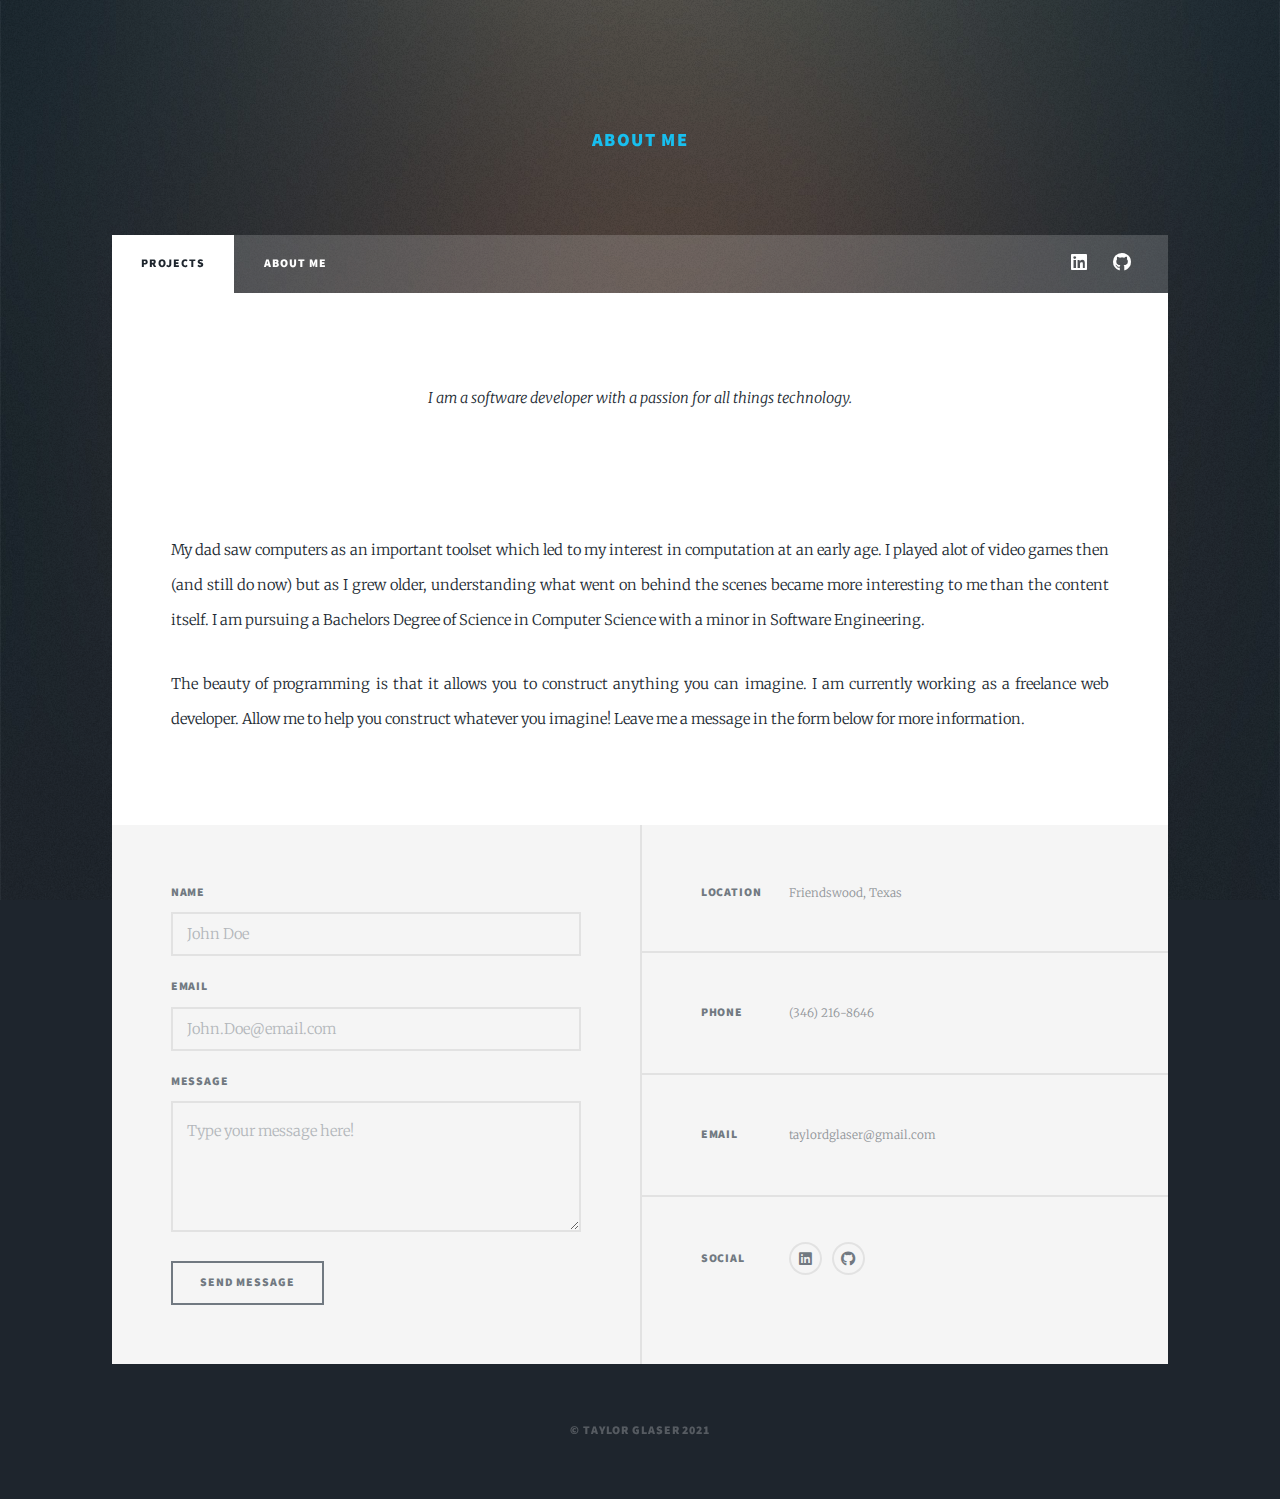
==== aboutMe.html @ 62f2813b "Add files via upload" ====
<!DOCTYPE HTML>
<html>
	<head>
		<title>Taylor Glaser: About Me</title>
		<meta charset="utf-8" />
		<meta name="viewport" content="width=device-width, initial-scale=1, user-scalable=no" />
		<link rel="stylesheet" href="assets/css/main.css" />
		<noscript><link rel="stylesheet" href="assets/css/noscript.css" /></noscript>
	</head>
	<body class="is-preload">

		<!-- Wrapper -->
			<div id="wrapper" class="fade-in">

				<!-- Header -->
					<header id="header">
						<h3 class="static-logo">About Me</h3>
					</header>

				<!-- Nav -->
					<nav id="nav">
						<ul class="links">
							<li class="active"><a href="index.html">Projects</a></li>
							<li><a href="aboutMe.html">About Me</a></li>
						</ul>
						<ul class="icons">
							<li><a href="https://www.linkedin.com/in/taylorglasertx/" class="icon brands fa-linkedin"><span class="label">LinkedIn</span></a></li>
							<li><a href="https://github.com/Taylordglaser" class="icon brands fa-github"><span class="label">GitHub</span></a></li>
						</ul>
					</nav>

				<!-- Main -->
                <div id="main">

                    <!-- Post -->
                        <section class="post">
                            <header class="major">
                                <!--<h1>About Me</h1>-->
                                <p>I am a software developer with a passion for all things technology.</p>
                            </header>
                            <div class="image main"><img src="images/ProgrammerPhoto.jpg" alt="" /></div>
                            <p>
                                My dad saw computers as an important toolset which led to my interest in computation at an early age. 
                                I played alot of video games then (and still do now) but as I grew older, understanding what went on 
                                behind the scenes became more interesting to me than the content itself. I am pursuing a Bachelors 
                                Degree of Science in Computer Science with a minor in Software Engineering.
                            </p>
                            <p>
                                The beauty of programming is that it allows you to construct anything you can imagine.
                                I am currently working as a freelance web developer.
                                Allow me to help you construct whatever you imagine!
                                Leave me a message in the form below for more information.
                            </p>
                        </section>

                </div>

				<!-- Footer -->
					<footer id="footer">
						<section>
							<form action="https://formsubmit.co/taylordglaser@gmail.com" method="post">
								<input type="hidden" name="_subject" value="New Email originating from taylordglaser.com">
								<div class="fields">
									<div class="field">
										<label for="name">Name</label>
										<input type="text" name="name" id="name" placeholder="John Doe" required/>
									</div>
									<div class="field">
										<label for="email">Email</label>
										<input type="email" name="email" id="email" placeholder="John.Doe@email.com" required/>
									</div>
									<div class="field">
										<label for="message">Message</label>
										<textarea name="message" id="message" rows="3" placeholder="Type your message here!"></textarea>
									</div>
								</div>
								<ul class="actions">
									<li><button type="submit"/>Send Message</li>
									<input type="hidden" name="_next" value="https://www.taylordglaser.com/MessageReceived">
								</ul>
							</form>
						</section>
						<section class="split contact">
							<section class="alt">
								<h3>Location</h3>
								<p>Friendswood, Texas</p>
							</section>
							<section>
								<h3>Phone</h3>
								<p>(346) 216-8646</p>
							</section>
							<section>
								<h3>Email</h3>
								<p>taylordglaser@gmail.com</p>
							</section>
							<section>
								<h3>Social</h3>
								<ul class="icons alt">
									<li><a href="https://www.linkedin.com/in/taylorglasertx/" class="icon brands alt fa-linkedin"><span class="label">LinkedIn</span></a></li>
									<li><a href="https://github.com/Taylordglaser" class="icon brands alt fa-github"><span class="label">GitHub</span></a></li>
								</ul>
							</section>
						</section>
					</footer>

				<!-- Copyright -->
					<div id="copyright">
						<ul><li>&copy; Taylor Glaser 2021</li></ul>
					</div>

			</div>

		<!-- Scripts -->
			<script src="assets/js/jquery.min.js"></script>
			<script src="assets/js/jquery.scrollex.min.js"></script>
			<script src="assets/js/jquery.scrolly.min.js"></script>
			<script src="assets/js/browser.min.js"></script>
			<script src="assets/js/breakpoints.min.js"></script>
			<script src="assets/js/util.js"></script>
			<script src="assets/js/main.js"></script>

	</body>
</html>
---- assets/css/main.css ----
@import url(fontawesome-all.min.css);
@import url("https://fonts.googleapis.com/css?family=Merriweather:300,700,300italic,700italic|Source+Sans+Pro:900");

html, body, div, span, applet, object,
iframe, h1, h2, h3, h4, h5, h6, p, blockquote,
pre, a, abbr, acronym, address, big, cite,
code, del, dfn, em, img, ins, kbd, q, s, samp,
small, strike, strong, sub, sup, tt, var, b,
u, i, center, dl, dt, dd, ol, ul, li, fieldset,
form, label, legend, table, caption, tbody,
tfoot, thead, tr, th, td, article, aside,
canvas, details, embed, figure, figcaption,
footer, header, hgroup, menu, nav, output, ruby,
section, summary, time, mark, audio, video {
	margin: 0;
	padding: 0;
	border: 0;
	font-size: 100%;
	font: inherit;
	vertical-align: baseline;}

article, aside, details, figcaption, figure,
footer, header, hgroup, menu, nav, section {
	display: block;}

.static-logo {
	border-color: #18bfef !important;
	color: #18bfef !important;
}

body {
	line-height: 1;
}

ol, ul {
	list-style: none;
}

blockquote, q {
	quotes: none;
}

	blockquote:before, blockquote:after, q:before, q:after {
		content: '';
		content: none;
	}

table {
	border-collapse: collapse;
	border-spacing: 0;
}

body {
	-webkit-text-size-adjust: none;
}

mark {
	background-color: transparent;
	color: inherit;
}

input::-moz-focus-inner {
	border: 0;
	padding: 0;
}

input, select, textarea {
	-moz-appearance: none;
	-webkit-appearance: none;
	-ms-appearance: none;
	appearance: none;
}

/* Basic */

	@-ms-viewport {
		width: device-width;
	}

	body {
		-ms-overflow-style: scrollbar;
	}

	@media screen and (max-width: 480px) {

		html, body {
			min-width: 320px;
		}

	}

	html {
		box-sizing: border-box;
	}

	*, *:before, *:after {
		box-sizing: inherit;
	}

	body {
		background-color: #1e252d;
	}

		body.is-preload *, body.is-preload *:before, body.is-preload *:after {
			-moz-animation: none !important;
			-webkit-animation: none !important;
			-ms-animation: none !important;
			animation: none !important;
			-moz-transition: none !important;
			-webkit-transition: none !important;
			-ms-transition: none !important;
			transition: none !important;
		}

/* Type */

	html {
		font-size: 16pt;
	}

		@media screen and (max-width: 1680px) {

			html {
				font-size: 12pt;
			}

		}

		@media screen and (max-width: 1280px) {

			html {
				font-size: 11pt;
			}

		}

		@media screen and (max-width: 360px) {

			html {
				font-size: 10pt;
			}

		}

	body {
		color: #212931;
	}

	body, input, select, textarea {
		font-family: "Merriweather", Georgia, serif;
		font-weight: 300;
		font-size: 1rem;
		line-height: 2.375;
	}

	a {
		-moz-transition: color 0.2s ease-in-out, background-color 0.2s ease-in-out, border-color 0.2s ease-in-out, box-shadow 0.2s ease-in-out;
		-webkit-transition: color 0.2s ease-in-out, background-color 0.2s ease-in-out, border-color 0.2s ease-in-out, box-shadow 0.2s ease-in-out;
		-ms-transition: color 0.2s ease-in-out, background-color 0.2s ease-in-out, border-color 0.2s ease-in-out, box-shadow 0.2s ease-in-out;
		transition: color 0.2s ease-in-out, background-color 0.2s ease-in-out, border-color 0.2s ease-in-out, box-shadow 0.2s ease-in-out;
		border-bottom: dotted 1px;
		text-decoration: none;
	}

		a:hover {
			border-bottom-color: transparent;
		}

	strong, b {
		font-weight: 600;
	}

	em, i {
		font-style: italic;
	}

	p {
		text-align: justify;
		margin: 0 0 2rem 0;
	}

	h1, h2, h3, h4, h5, h6 {
		font-family: "Source Sans Pro", Helvetica, sans-serif;
		font-weight: 900;
		line-height: 1.5;
		letter-spacing: 0.075em;
		text-transform: uppercase;
		margin: 0 0 1rem 0;
	}

		h1 a, h2 a, h3 a, h4 a, h5 a, h6 a {
			border-bottom: 0;
			color: inherit;
			text-decoration: none;
		}

	h1 {
		font-size: 4rem;
		line-height: 1.1;
		margin: 0 0 2rem 0;
	}

	h2 {
		font-size: 1.75rem;
		line-height: 1.3;
		margin: 0 0 1.5rem 0;
	}

	h3 {
		font-size: 1.25rem;
		margin: 0 0 1.5rem 0;
	}

	h4 {
		font-size: 1rem;
	}

	h5 {
		font-size: 0.9rem;
	}

	h6 {
		font-size: 0.8rem;
	}

	sub {
		font-size: 0.8rem;
		position: relative;
		top: 0.5rem;
	}

	sup {
		font-size: 0.8rem;
		position: relative;
		top: -0.5rem;
	}

	blockquote {
		border-left: solid 4px;
		font-style: italic;
		margin: 0 0 2rem 0;
		padding: 0.5rem 0 0.5rem 2rem;
	}

	code {
		border: solid 2px;
		font-family: "Courier New", monospace;
		font-size: 0.9rem;
		margin: 0 0.25rem;
		padding: 0.25rem 0.65rem;
	}

	pre {
		-webkit-overflow-scrolling: touch;
		font-family: "Courier New", monospace;
		font-size: 0.9rem;
		margin: 0 0 2rem 0;
	}

		pre code {
			display: block;
			line-height: 1.75;
			padding: 1rem 1.5rem;
			overflow-x: auto;
		}

	hr {
		border: 0;
		border-bottom: solid 2px;
		margin: 3rem 0;
	}

		hr.major {
			margin: 5rem 0;
		}

	.align-left {
		text-align: left;
	}

	.align-center {
		text-align: center;
	}

	.align-right {
		text-align: right;
	}

	input, select, textarea {
		color: #212931;
	}

	a {
		color: #212931;
		border-bottom-color: rgba(33, 41, 49, 0.5);
	}

		a:hover {
			border-bottom-color: transparent;
			color: #18bfef !important;
		}

	strong, b {
		color: #212931;
	}

	h1, h2, h3, h4, h5, h6 {
		color: #212931;
	}

	blockquote {
		border-left-color: #eeeeee;
	}

	code {
		background: rgba(220, 220, 220, 0.25);
		border-color: #eeeeee;
	}

	hr {
		border-bottom-color: #eeeeee;
	}

/* Row */

	.row {
		display: flex;
		flex-wrap: wrap;
		box-sizing: border-box;
		align-items: stretch;
	}

		.row > * {
			box-sizing: border-box;
		}

		.row.gtr-uniform > * > :last-child {
			margin-bottom: 0;
		}

		.row.aln-left {
			justify-content: flex-start;
		}

		.row.aln-center {
			justify-content: center;
		}

		.row.aln-right {
			justify-content: flex-end;
		}

		.row.aln-top {
			align-items: flex-start;
		}

		.row.aln-middle {
			align-items: center;
		}

		.row.aln-bottom {
			align-items: flex-end;
		}

		.row > .imp {
			order: -1;
		}

		.row > .col-1 {
			width: 8.33333%;
		}

		.row > .off-1 {
			margin-left: 8.33333%;
		}

		.row > .col-2 {
			width: 16.66667%;
		}

		.row > .off-2 {
			margin-left: 16.66667%;
		}

		.row > .col-3 {
			width: 25%;
		}

		.row > .off-3 {
			margin-left: 25%;
		}

		.row > .col-4 {
			width: 33.33333%;
		}

		.row > .off-4 {
			margin-left: 33.33333%;
		}

		.row > .col-5 {
			width: 41.66667%;
		}

		.row > .off-5 {
			margin-left: 41.66667%;
		}

		.row > .col-6 {
			width: 50%;
		}

		.row > .off-6 {
			margin-left: 50%;
		}

		.row > .col-7 {
			width: 58.33333%;
		}

		.row > .off-7 {
			margin-left: 58.33333%;
		}

		.row > .col-8 {
			width: 66.66667%;
		}

		.row > .off-8 {
			margin-left: 66.66667%;
		}

		.row > .col-9 {
			width: 75%;
		}

		.row > .off-9 {
			margin-left: 75%;
		}

		.row > .col-10 {
			width: 83.33333%;
		}

		.row > .off-10 {
			margin-left: 83.33333%;
		}

		.row > .col-11 {
			width: 91.66667%;
		}

		.row > .off-11 {
			margin-left: 91.66667%;
		}

		.row > .col-12 {
			width: 100%;
		}

		.row > .off-12 {
			margin-left: 100%;
		}

		.row.gtr-0 {
			margin-top: 0;
			margin-left: 0rem;
		}

			.row.gtr-0 > * {
				padding: 0 0 0 0rem;
			}

			.row.gtr-0.gtr-uniform {
				margin-top: 0rem;
			}

				.row.gtr-0.gtr-uniform > * {
					padding-top: 0rem;
				}

		.row.gtr-25 {
			margin-top: 0;
			margin-left: -0.375rem;
		}

			.row.gtr-25 > * {
				padding: 0 0 0 0.375rem;
			}

			.row.gtr-25.gtr-uniform {
				margin-top: -0.375rem;
			}

				.row.gtr-25.gtr-uniform > * {
					padding-top: 0.375rem;
				}

		.row.gtr-50 {
			margin-top: 0;
			margin-left: -0.75rem;
		}

			.row.gtr-50 > * {
				padding: 0 0 0 0.75rem;
			}

			.row.gtr-50.gtr-uniform {
				margin-top: -0.75rem;
			}

				.row.gtr-50.gtr-uniform > * {
					padding-top: 0.75rem;
				}

		.row {
			margin-top: 0;
			margin-left: -1.5rem;
		}

			.row > * {
				padding: 0 0 0 1.5rem;
			}

			.row.gtr-uniform {
				margin-top: -1.5rem;
			}

				.row.gtr-uniform > * {
					padding-top: 1.5rem;
				}

		.row.gtr-150 {
			margin-top: 0;
			margin-left: -2.25rem;
		}

			.row.gtr-150 > * {
				padding: 0 0 0 2.25rem;
			}

			.row.gtr-150.gtr-uniform {
				margin-top: -2.25rem;
			}

				.row.gtr-150.gtr-uniform > * {
					padding-top: 2.25rem;
				}

		.row.gtr-200 {
			margin-top: 0;
			margin-left: -3rem;
		}

			.row.gtr-200 > * {
				padding: 0 0 0 3rem;
			}

			.row.gtr-200.gtr-uniform {
				margin-top: -3rem;
			}

				.row.gtr-200.gtr-uniform > * {
					padding-top: 3rem;
				}

		@media screen and (max-width: 1680px) {

			.row {
				display: flex;
				flex-wrap: wrap;
				box-sizing: border-box;
				align-items: stretch;
			}

				.row > * {
					box-sizing: border-box;
				}

				.row.gtr-uniform > * > :last-child {
					margin-bottom: 0;
				}

				.row.aln-left {
					justify-content: flex-start;
				}

				.row.aln-center {
					justify-content: center;
				}

				.row.aln-right {
					justify-content: flex-end;
				}

				.row.aln-top {
					align-items: flex-start;
				}

				.row.aln-middle {
					align-items: center;
				}

				.row.aln-bottom {
					align-items: flex-end;
				}

				.row > .imp-xlarge {
					order: -1;
				}

				.row > .col-1-xlarge {
					width: 8.33333%;
				}

				.row > .off-1-xlarge {
					margin-left: 8.33333%;
				}

				.row > .col-2-xlarge {
					width: 16.66667%;
				}

				.row > .off-2-xlarge {
					margin-left: 16.66667%;
				}

				.row > .col-3-xlarge {
					width: 25%;
				}

				.row > .off-3-xlarge {
					margin-left: 25%;
				}

				.row > .col-4-xlarge {
					width: 33.33333%;
				}

				.row > .off-4-xlarge {
					margin-left: 33.33333%;
				}

				.row > .col-5-xlarge {
					width: 41.66667%;
				}

				.row > .off-5-xlarge {
					margin-left: 41.66667%;
				}

				.row > .col-6-xlarge {
					width: 50%;
				}

				.row > .off-6-xlarge {
					margin-left: 50%;
				}

				.row > .col-7-xlarge {
					width: 58.33333%;
				}

				.row > .off-7-xlarge {
					margin-left: 58.33333%;
				}

				.row > .col-8-xlarge {
					width: 66.66667%;
				}

				.row > .off-8-xlarge {
					margin-left: 66.66667%;
				}

				.row > .col-9-xlarge {
					width: 75%;
				}

				.row > .off-9-xlarge {
					margin-left: 75%;
				}

				.row > .col-10-xlarge {
					width: 83.33333%;
				}

				.row > .off-10-xlarge {
					margin-left: 83.33333%;
				}

				.row > .col-11-xlarge {
					width: 91.66667%;
				}

				.row > .off-11-xlarge {
					margin-left: 91.66667%;
				}

				.row > .col-12-xlarge {
					width: 100%;
				}

				.row > .off-12-xlarge {
					margin-left: 100%;
				}

				.row.gtr-0 {
					margin-top: 0;
					margin-left: 0rem;
				}

					.row.gtr-0 > * {
						padding: 0 0 0 0rem;
					}

					.row.gtr-0.gtr-uniform {
						margin-top: 0rem;
					}

						.row.gtr-0.gtr-uniform > * {
							padding-top: 0rem;
						}

				.row.gtr-25 {
					margin-top: 0;
					margin-left: -0.375rem;
				}

					.row.gtr-25 > * {
						padding: 0 0 0 0.375rem;
					}

					.row.gtr-25.gtr-uniform {
						margin-top: -0.375rem;
					}

						.row.gtr-25.gtr-uniform > * {
							padding-top: 0.375rem;
						}

				.row.gtr-50 {
					margin-top: 0;
					margin-left: -0.75rem;
				}

					.row.gtr-50 > * {
						padding: 0 0 0 0.75rem;
					}

					.row.gtr-50.gtr-uniform {
						margin-top: -0.75rem;
					}

						.row.gtr-50.gtr-uniform > * {
							padding-top: 0.75rem;
						}

				.row {
					margin-top: 0;
					margin-left: -1.5rem;
				}

					.row > * {
						padding: 0 0 0 1.5rem;
					}

					.row.gtr-uniform {
						margin-top: -1.5rem;
					}

						.row.gtr-uniform > * {
							padding-top: 1.5rem;
						}

				.row.gtr-150 {
					margin-top: 0;
					margin-left: -2.25rem;
				}

					.row.gtr-150 > * {
						padding: 0 0 0 2.25rem;
					}

					.row.gtr-150.gtr-uniform {
						margin-top: -2.25rem;
					}

						.row.gtr-150.gtr-uniform > * {
							padding-top: 2.25rem;
						}

				.row.gtr-200 {
					margin-top: 0;
					margin-left: -3rem;
				}

					.row.gtr-200 > * {
						padding: 0 0 0 3rem;
					}

					.row.gtr-200.gtr-uniform {
						margin-top: -3rem;
					}

						.row.gtr-200.gtr-uniform > * {
							padding-top: 3rem;
						}

		}

		@media screen and (max-width: 1280px) {

			.row {
				display: flex;
				flex-wrap: wrap;
				box-sizing: border-box;
				align-items: stretch;
			}

				.row > * {
					box-sizing: border-box;
				}

				.row.gtr-uniform > * > :last-child {
					margin-bottom: 0;
				}

				.row.aln-left {
					justify-content: flex-start;
				}

				.row.aln-center {
					justify-content: center;
				}

				.row.aln-right {
					justify-content: flex-end;
				}

				.row.aln-top {
					align-items: flex-start;
				}

				.row.aln-middle {
					align-items: center;
				}

				.row.aln-bottom {
					align-items: flex-end;
				}

				.row > .imp-large {
					order: -1;
				}

				.row > .col-1-large {
					width: 8.33333%;
				}

				.row > .off-1-large {
					margin-left: 8.33333%;
				}

				.row > .col-2-large {
					width: 16.66667%;
				}

				.row > .off-2-large {
					margin-left: 16.66667%;
				}

				.row > .col-3-large {
					width: 25%;
				}

				.row > .off-3-large {
					margin-left: 25%;
				}

				.row > .col-4-large {
					width: 33.33333%;
				}

				.row > .off-4-large {
					margin-left: 33.33333%;
				}

				.row > .col-5-large {
					width: 41.66667%;
				}

				.row > .off-5-large {
					margin-left: 41.66667%;
				}

				.row > .col-6-large {
					width: 50%;
				}

				.row > .off-6-large {
					margin-left: 50%;
				}

				.row > .col-7-large {
					width: 58.33333%;
				}

				.row > .off-7-large {
					margin-left: 58.33333%;
				}

				.row > .col-8-large {
					width: 66.66667%;
				}

				.row > .off-8-large {
					margin-left: 66.66667%;
				}

				.row > .col-9-large {
					width: 75%;
				}

				.row > .off-9-large {
					margin-left: 75%;
				}

				.row > .col-10-large {
					width: 83.33333%;
				}

				.row > .off-10-large {
					margin-left: 83.33333%;
				}

				.row > .col-11-large {
					width: 91.66667%;
				}

				.row > .off-11-large {
					margin-left: 91.66667%;
				}

				.row > .col-12-large {
					width: 100%;
				}

				.row > .off-12-large {
					margin-left: 100%;
				}

				.row.gtr-0 {
					margin-top: 0;
					margin-left: 0rem;
				}

					.row.gtr-0 > * {
						padding: 0 0 0 0rem;
					}

					.row.gtr-0.gtr-uniform {
						margin-top: 0rem;
					}

						.row.gtr-0.gtr-uniform > * {
							padding-top: 0rem;
						}

				.row.gtr-25 {
					margin-top: 0;
					margin-left: -0.375rem;
				}

					.row.gtr-25 > * {
						padding: 0 0 0 0.375rem;
					}

					.row.gtr-25.gtr-uniform {
						margin-top: -0.375rem;
					}

						.row.gtr-25.gtr-uniform > * {
							padding-top: 0.375rem;
						}

				.row.gtr-50 {
					margin-top: 0;
					margin-left: -0.75rem;
				}

					.row.gtr-50 > * {
						padding: 0 0 0 0.75rem;
					}

					.row.gtr-50.gtr-uniform {
						margin-top: -0.75rem;
					}

						.row.gtr-50.gtr-uniform > * {
							padding-top: 0.75rem;
						}

				.row {
					margin-top: 0;
					margin-left: -1.5rem;
				}

					.row > * {
						padding: 0 0 0 1.5rem;
					}

					.row.gtr-uniform {
						margin-top: -1.5rem;
					}

						.row.gtr-uniform > * {
							padding-top: 1.5rem;
						}

				.row.gtr-150 {
					margin-top: 0;
					margin-left: -2.25rem;
				}

					.row.gtr-150 > * {
						padding: 0 0 0 2.25rem;
					}

					.row.gtr-150.gtr-uniform {
						margin-top: -2.25rem;
					}

						.row.gtr-150.gtr-uniform > * {
							padding-top: 2.25rem;
						}

				.row.gtr-200 {
					margin-top: 0;
					margin-left: -3rem;
				}

					.row.gtr-200 > * {
						padding: 0 0 0 3rem;
					}

					.row.gtr-200.gtr-uniform {
						margin-top: -3rem;
					}

						.row.gtr-200.gtr-uniform > * {
							padding-top: 3rem;
						}

		}

		@media screen and (max-width: 980px) {

			.row {
				display: flex;
				flex-wrap: wrap;
				box-sizing: border-box;
				align-items: stretch;
			}

				.row > * {
					box-sizing: border-box;
				}

				.row.gtr-uniform > * > :last-child {
					margin-bottom: 0;
				}

				.row.aln-left {
					justify-content: flex-start;
				}

				.row.aln-center {
					justify-content: center;
				}

				.row.aln-right {
					justify-content: flex-end;
				}

				.row.aln-top {
					align-items: flex-start;
				}

				.row.aln-middle {
					align-items: center;
				}

				.row.aln-bottom {
					align-items: flex-end;
				}

				.row > .imp-medium {
					order: -1;
				}

				.row > .col-1-medium {
					width: 8.33333%;
				}

				.row > .off-1-medium {
					margin-left: 8.33333%;
				}

				.row > .col-2-medium {
					width: 16.66667%;
				}

				.row > .off-2-medium {
					margin-left: 16.66667%;
				}

				.row > .col-3-medium {
					width: 25%;
				}

				.row > .off-3-medium {
					margin-left: 25%;
				}

				.row > .col-4-medium {
					width: 33.33333%;
				}

				.row > .off-4-medium {
					margin-left: 33.33333%;
				}

				.row > .col-5-medium {
					width: 41.66667%;
				}

				.row > .off-5-medium {
					margin-left: 41.66667%;
				}

				.row > .col-6-medium {
					width: 50%;
				}

				.row > .off-6-medium {
					margin-left: 50%;
				}

				.row > .col-7-medium {
					width: 58.33333%;
				}

				.row > .off-7-medium {
					margin-left: 58.33333%;
				}

				.row > .col-8-medium {
					width: 66.66667%;
				}

				.row > .off-8-medium {
					margin-left: 66.66667%;
				}

				.row > .col-9-medium {
					width: 75%;
				}

				.row > .off-9-medium {
					margin-left: 75%;
				}

				.row > .col-10-medium {
					width: 83.33333%;
				}

				.row > .off-10-medium {
					margin-left: 83.33333%;
				}

				.row > .col-11-medium {
					width: 91.66667%;
				}

				.row > .off-11-medium {
					margin-left: 91.66667%;
				}

				.row > .col-12-medium {
					width: 100%;
				}

				.row > .off-12-medium {
					margin-left: 100%;
				}

				.row.gtr-0 {
					margin-top: 0;
					margin-left: 0rem;
				}

					.row.gtr-0 > * {
						padding: 0 0 0 0rem;
					}

					.row.gtr-0.gtr-uniform {
						margin-top: 0rem;
					}

						.row.gtr-0.gtr-uniform > * {
							padding-top: 0rem;
						}

				.row.gtr-25 {
					margin-top: 0;
					margin-left: -0.375rem;
				}

					.row.gtr-25 > * {
						padding: 0 0 0 0.375rem;
					}

					.row.gtr-25.gtr-uniform {
						margin-top: -0.375rem;
					}

						.row.gtr-25.gtr-uniform > * {
							padding-top: 0.375rem;
						}

				.row.gtr-50 {
					margin-top: 0;
					margin-left: -0.75rem;
				}

					.row.gtr-50 > * {
						padding: 0 0 0 0.75rem;
					}

					.row.gtr-50.gtr-uniform {
						margin-top: -0.75rem;
					}

						.row.gtr-50.gtr-uniform > * {
							padding-top: 0.75rem;
						}

				.row {
					margin-top: 0;
					margin-left: -1.5rem;
				}

					.row > * {
						padding: 0 0 0 1.5rem;
					}

					.row.gtr-uniform {
						margin-top: -1.5rem;
					}

						.row.gtr-uniform > * {
							padding-top: 1.5rem;
						}

				.row.gtr-150 {
					margin-top: 0;
					margin-left: -2.25rem;
				}

					.row.gtr-150 > * {
						padding: 0 0 0 2.25rem;
					}

					.row.gtr-150.gtr-uniform {
						margin-top: -2.25rem;
					}

						.row.gtr-150.gtr-uniform > * {
							padding-top: 2.25rem;
						}

				.row.gtr-200 {
					margin-top: 0;
					margin-left: -3rem;
				}

					.row.gtr-200 > * {
						padding: 0 0 0 3rem;
					}

					.row.gtr-200.gtr-uniform {
						margin-top: -3rem;
					}

						.row.gtr-200.gtr-uniform > * {
							padding-top: 3rem;
						}

		}

		@media screen and (max-width: 736px) {

			.row {
				display: flex;
				flex-wrap: wrap;
				box-sizing: border-box;
				align-items: stretch;
			}

				.row > * {
					box-sizing: border-box;
				}

				.row.gtr-uniform > * > :last-child {
					margin-bottom: 0;
				}

				.row.aln-left {
					justify-content: flex-start;
				}

				.row.aln-center {
					justify-content: center;
				}

				.row.aln-right {
					justify-content: flex-end;
				}

				.row.aln-top {
					align-items: flex-start;
				}

				.row.aln-middle {
					align-items: center;
				}

				.row.aln-bottom {
					align-items: flex-end;
				}

				.row > .imp-small {
					order: -1;
				}

				.row > .col-1-small {
					width: 8.33333%;
				}

				.row > .off-1-small {
					margin-left: 8.33333%;
				}

				.row > .col-2-small {
					width: 16.66667%;
				}

				.row > .off-2-small {
					margin-left: 16.66667%;
				}

				.row > .col-3-small {
					width: 25%;
				}

				.row > .off-3-small {
					margin-left: 25%;
				}

				.row > .col-4-small {
					width: 33.33333%;
				}

				.row > .off-4-small {
					margin-left: 33.33333%;
				}

				.row > .col-5-small {
					width: 41.66667%;
				}

				.row > .off-5-small {
					margin-left: 41.66667%;
				}

				.row > .col-6-small {
					width: 50%;
				}

				.row > .off-6-small {
					margin-left: 50%;
				}

				.row > .col-7-small {
					width: 58.33333%;
				}

				.row > .off-7-small {
					margin-left: 58.33333%;
				}

				.row > .col-8-small {
					width: 66.66667%;
				}

				.row > .off-8-small {
					margin-left: 66.66667%;
				}

				.row > .col-9-small {
					width: 75%;
				}

				.row > .off-9-small {
					margin-left: 75%;
				}

				.row > .col-10-small {
					width: 83.33333%;
				}

				.row > .off-10-small {
					margin-left: 83.33333%;
				}

				.row > .col-11-small {
					width: 91.66667%;
				}

				.row > .off-11-small {
					margin-left: 91.66667%;
				}

				.row > .col-12-small {
					width: 100%;
				}

				.row > .off-12-small {
					margin-left: 100%;
				}

				.row.gtr-0 {
					margin-top: 0;
					margin-left: 0rem;
				}

					.row.gtr-0 > * {
						padding: 0 0 0 0rem;
					}

					.row.gtr-0.gtr-uniform {
						margin-top: 0rem;
					}

						.row.gtr-0.gtr-uniform > * {
							padding-top: 0rem;
						}

				.row.gtr-25 {
					margin-top: 0;
					margin-left: -0.375rem;
				}

					.row.gtr-25 > * {
						padding: 0 0 0 0.375rem;
					}

					.row.gtr-25.gtr-uniform {
						margin-top: -0.375rem;
					}

						.row.gtr-25.gtr-uniform > * {
							padding-top: 0.375rem;
						}

				.row.gtr-50 {
					margin-top: 0;
					margin-left: -0.75rem;
				}

					.row.gtr-50 > * {
						padding: 0 0 0 0.75rem;
					}

					.row.gtr-50.gtr-uniform {
						margin-top: -0.75rem;
					}

						.row.gtr-50.gtr-uniform > * {
							padding-top: 0.75rem;
						}

				.row {
					margin-top: 0;
					margin-left: -1.5rem;
				}

					.row > * {
						padding: 0 0 0 1.5rem;
					}

					.row.gtr-uniform {
						margin-top: -1.5rem;
					}

						.row.gtr-uniform > * {
							padding-top: 1.5rem;
						}

				.row.gtr-150 {
					margin-top: 0;
					margin-left: -2.25rem;
				}

					.row.gtr-150 > * {
						padding: 0 0 0 2.25rem;
					}

					.row.gtr-150.gtr-uniform {
						margin-top: -2.25rem;
					}

						.row.gtr-150.gtr-uniform > * {
							padding-top: 2.25rem;
						}

				.row.gtr-200 {
					margin-top: 0;
					margin-left: -3rem;
				}

					.row.gtr-200 > * {
						padding: 0 0 0 3rem;
					}

					.row.gtr-200.gtr-uniform {
						margin-top: -3rem;
					}

						.row.gtr-200.gtr-uniform > * {
							padding-top: 3rem;
						}

		}

		@media screen and (max-width: 480px) {

			.row {
				display: flex;
				flex-wrap: wrap;
				box-sizing: border-box;
				align-items: stretch;
			}

				.row > * {
					box-sizing: border-box;
				}

				.row.gtr-uniform > * > :last-child {
					margin-bottom: 0;
				}

				.row.aln-left {
					justify-content: flex-start;
				}

				.row.aln-center {
					justify-content: center;
				}

				.row.aln-right {
					justify-content: flex-end;
				}

				.row.aln-top {
					align-items: flex-start;
				}

				.row.aln-middle {
					align-items: center;
				}

				.row.aln-bottom {
					align-items: flex-end;
				}

				.row > .imp-xsmall {
					order: -1;
				}

				.row > .col-1-xsmall {
					width: 8.33333%;
				}

				.row > .off-1-xsmall {
					margin-left: 8.33333%;
				}

				.row > .col-2-xsmall {
					width: 16.66667%;
				}

				.row > .off-2-xsmall {
					margin-left: 16.66667%;
				}

				.row > .col-3-xsmall {
					width: 25%;
				}

				.row > .off-3-xsmall {
					margin-left: 25%;
				}

				.row > .col-4-xsmall {
					width: 33.33333%;
				}

				.row > .off-4-xsmall {
					margin-left: 33.33333%;
				}

				.row > .col-5-xsmall {
					width: 41.66667%;
				}

				.row > .off-5-xsmall {
					margin-left: 41.66667%;
				}

				.row > .col-6-xsmall {
					width: 50%;
				}

				.row > .off-6-xsmall {
					margin-left: 50%;
				}

				.row > .col-7-xsmall {
					width: 58.33333%;
				}

				.row > .off-7-xsmall {
					margin-left: 58.33333%;
				}

				.row > .col-8-xsmall {
					width: 66.66667%;
				}

				.row > .off-8-xsmall {
					margin-left: 66.66667%;
				}

				.row > .col-9-xsmall {
					width: 75%;
				}

				.row > .off-9-xsmall {
					margin-left: 75%;
				}

				.row > .col-10-xsmall {
					width: 83.33333%;
				}

				.row > .off-10-xsmall {
					margin-left: 83.33333%;
				}

				.row > .col-11-xsmall {
					width: 91.66667%;
				}

				.row > .off-11-xsmall {
					margin-left: 91.66667%;
				}

				.row > .col-12-xsmall {
					width: 100%;
				}

				.row > .off-12-xsmall {
					margin-left: 100%;
				}

				.row.gtr-0 {
					margin-top: 0;
					margin-left: 0rem;
				}

					.row.gtr-0 > * {
						padding: 0 0 0 0rem;
					}

					.row.gtr-0.gtr-uniform {
						margin-top: 0rem;
					}

						.row.gtr-0.gtr-uniform > * {
							padding-top: 0rem;
						}

				.row.gtr-25 {
					margin-top: 0;
					margin-left: -0.375rem;
				}

					.row.gtr-25 > * {
						padding: 0 0 0 0.375rem;
					}

					.row.gtr-25.gtr-uniform {
						margin-top: -0.375rem;
					}

						.row.gtr-25.gtr-uniform > * {
							padding-top: 0.375rem;
						}

				.row.gtr-50 {
					margin-top: 0;
					margin-left: -0.75rem;
				}

					.row.gtr-50 > * {
						padding: 0 0 0 0.75rem;
					}

					.row.gtr-50.gtr-uniform {
						margin-top: -0.75rem;
					}

						.row.gtr-50.gtr-uniform > * {
							padding-top: 0.75rem;
						}

				.row {
					margin-top: 0;
					margin-left: -1.5rem;
				}

					.row > * {
						padding: 0 0 0 1.5rem;
					}

					.row.gtr-uniform {
						margin-top: -1.5rem;
					}

						.row.gtr-uniform > * {
							padding-top: 1.5rem;
						}

				.row.gtr-150 {
					margin-top: 0;
					margin-left: -2.25rem;
				}

					.row.gtr-150 > * {
						padding: 0 0 0 2.25rem;
					}

					.row.gtr-150.gtr-uniform {
						margin-top: -2.25rem;
					}

						.row.gtr-150.gtr-uniform > * {
							padding-top: 2.25rem;
						}

				.row.gtr-200 {
					margin-top: 0;
					margin-left: -3rem;
				}

					.row.gtr-200 > * {
						padding: 0 0 0 3rem;
					}

					.row.gtr-200.gtr-uniform {
						margin-top: -3rem;
					}

						.row.gtr-200.gtr-uniform > * {
							padding-top: 3rem;
						}

		}

		@media screen and (max-width: 360px) {

			.row {
				display: flex;
				flex-wrap: wrap;
				box-sizing: border-box;
				align-items: stretch;
			}

				.row > * {
					box-sizing: border-box;
				}

				.row.gtr-uniform > * > :last-child {
					margin-bottom: 0;
				}

				.row.aln-left {
					justify-content: flex-start;
				}

				.row.aln-center {
					justify-content: center;
				}

				.row.aln-right {
					justify-content: flex-end;
				}

				.row.aln-top {
					align-items: flex-start;
				}

				.row.aln-middle {
					align-items: center;
				}

				.row.aln-bottom {
					align-items: flex-end;
				}

				.row > .imp-xxsmall {
					order: -1;
				}

				.row > .col-1-xxsmall {
					width: 8.33333%;
				}

				.row > .off-1-xxsmall {
					margin-left: 8.33333%;
				}

				.row > .col-2-xxsmall {
					width: 16.66667%;
				}

				.row > .off-2-xxsmall {
					margin-left: 16.66667%;
				}

				.row > .col-3-xxsmall {
					width: 25%;
				}

				.row > .off-3-xxsmall {
					margin-left: 25%;
				}

				.row > .col-4-xxsmall {
					width: 33.33333%;
				}

				.row > .off-4-xxsmall {
					margin-left: 33.33333%;
				}

				.row > .col-5-xxsmall {
					width: 41.66667%;
				}

				.row > .off-5-xxsmall {
					margin-left: 41.66667%;
				}

				.row > .col-6-xxsmall {
					width: 50%;
				}

				.row > .off-6-xxsmall {
					margin-left: 50%;
				}

				.row > .col-7-xxsmall {
					width: 58.33333%;
				}

				.row > .off-7-xxsmall {
					margin-left: 58.33333%;
				}

				.row > .col-8-xxsmall {
					width: 66.66667%;
				}

				.row > .off-8-xxsmall {
					margin-left: 66.66667%;
				}

				.row > .col-9-xxsmall {
					width: 75%;
				}

				.row > .off-9-xxsmall {
					margin-left: 75%;
				}

				.row > .col-10-xxsmall {
					width: 83.33333%;
				}

				.row > .off-10-xxsmall {
					margin-left: 83.33333%;
				}

				.row > .col-11-xxsmall {
					width: 91.66667%;
				}

				.row > .off-11-xxsmall {
					margin-left: 91.66667%;
				}

				.row > .col-12-xxsmall {
					width: 100%;
				}

				.row > .off-12-xxsmall {
					margin-left: 100%;
				}

				.row.gtr-0 {
					margin-top: 0;
					margin-left: 0rem;
				}

					.row.gtr-0 > * {
						padding: 0 0 0 0rem;
					}

					.row.gtr-0.gtr-uniform {
						margin-top: 0rem;
					}

						.row.gtr-0.gtr-uniform > * {
							padding-top: 0rem;
						}

				.row.gtr-25 {
					margin-top: 0;
					margin-left: -0.375rem;
				}

					.row.gtr-25 > * {
						padding: 0 0 0 0.375rem;
					}

					.row.gtr-25.gtr-uniform {
						margin-top: -0.375rem;
					}

						.row.gtr-25.gtr-uniform > * {
							padding-top: 0.375rem;
						}

				.row.gtr-50 {
					margin-top: 0;
					margin-left: -0.75rem;
				}

					.row.gtr-50 > * {
						padding: 0 0 0 0.75rem;
					}

					.row.gtr-50.gtr-uniform {
						margin-top: -0.75rem;
					}

						.row.gtr-50.gtr-uniform > * {
							padding-top: 0.75rem;
						}

				.row {
					margin-top: 0;
					margin-left: -1.5rem;
				}

					.row > * {
						padding: 0 0 0 1.5rem;
					}

					.row.gtr-uniform {
						margin-top: -1.5rem;
					}

						.row.gtr-uniform > * {
							padding-top: 1.5rem;
						}

				.row.gtr-150 {
					margin-top: 0;
					margin-left: -2.25rem;
				}

					.row.gtr-150 > * {
						padding: 0 0 0 2.25rem;
					}

					.row.gtr-150.gtr-uniform {
						margin-top: -2.25rem;
					}

						.row.gtr-150.gtr-uniform > * {
							padding-top: 2.25rem;
						}

				.row.gtr-200 {
					margin-top: 0;
					margin-left: -3rem;
				}

					.row.gtr-200 > * {
						padding: 0 0 0 3rem;
					}

					.row.gtr-200.gtr-uniform {
						margin-top: -3rem;
					}

						.row.gtr-200.gtr-uniform > * {
							padding-top: 3rem;
						}

		}

/* Box */

	.box {
		border: solid 2px;
		margin-bottom: 2rem;
		padding: 1.5rem;
	}

		.box > :last-child,
		.box > :last-child > :last-child,
		.box > :last-child > :last-child > :last-child {
			margin-bottom: 0;
		}

		.box.alt {
			border: 0;
			border-radius: 0;
			padding: 0;
		}

	.box {
		border-color: #eeeeee;
	}

/* Button */

	input[type="submit"],
	input[type="reset"],
	input[type="button"],
	button,
	.button {
		-moz-appearance: none;
		-webkit-appearance: none;
		-ms-appearance: none;
		appearance: none;
		-moz-transition: background-color 0.2s ease-in-out, box-shadow 0.2s ease-in-out, color 0.2s ease-in-out;
		-webkit-transition: background-color 0.2s ease-in-out, box-shadow 0.2s ease-in-out, color 0.2s ease-in-out;
		-ms-transition: background-color 0.2s ease-in-out, box-shadow 0.2s ease-in-out, color 0.2s ease-in-out;
		transition: background-color 0.2s ease-in-out, box-shadow 0.2s ease-in-out, color 0.2s ease-in-out;
		border: 0;
		border-radius: 0;
		cursor: pointer;
		display: inline-block;
		font-family: "Source Sans Pro", Helvetica, sans-serif;
		font-size: 0.8rem;
		font-weight: 900;
		letter-spacing: 0.075em;
		height: 3rem;
		line-height: 3rem;
		padding: 0 2rem;
		text-align: center;
		text-decoration: none;
		text-transform: uppercase;
		white-space: nowrap;
	}

		input[type="submit"].icon:before,
		input[type="reset"].icon:before,
		input[type="button"].icon:before,
		button.icon:before,
		.button.icon:before {
			margin-right: 0.5rem;
		}

		input[type="submit"].icon.solo,
		input[type="reset"].icon.solo,
		input[type="button"].icon.solo,
		button.icon.solo,
		.button.icon.solo {
			position: relative;
			width: 4rem;
			height: 4rem;
			line-height: 4rem;
			border-radius: 4rem;
			text-indent: 4rem;
			overflow: hidden;
			padding: 0;
			white-space: nowrap;
		}

			input[type="submit"].icon.solo:before,
			input[type="reset"].icon.solo:before,
			input[type="button"].icon.solo:before,
			button.icon.solo:before,
			.button.icon.solo:before {
				position: absolute;
				display: block;
				top: 0;
				left: 0;
				width: inherit;
				height: inherit;
				line-height: inherit;
				font-size: 1.25rem;
				margin-right: 0;
				text-align: center;
				text-indent: 0;
			}

		input[type="submit"].fit,
		input[type="reset"].fit,
		input[type="button"].fit,
		button.fit,
		.button.fit {
			width: 100%;
		}

		input[type="submit"].small,
		input[type="reset"].small,
		input[type="button"].small,
		button.small,
		.button.small {
			font-size: 0.7rem;
			height: 2.5rem;
			line-height: 2.5rem;
			padding: 0 1.5rem;
		}

		input[type="submit"].large,
		input[type="reset"].large,
		input[type="button"].large,
		button.large,
		.button.large {
			font-size: 0.9rem;
			height: 3.5rem;
			line-height: 3.5rem;
			padding: 0 2.75rem;
		}

		@media screen and (max-width: 980px) {

			input[type="submit"],
			input[type="reset"],
			input[type="button"],
			button,
			.button {
				font-size: 0.9rem;
				height: 3.25rem;
				line-height: 3.25rem;
			}

				input[type="submit"].large,
				input[type="reset"].large,
				input[type="button"].large,
				button.large,
				.button.large {
					font-size: 1rem;
					height: 3.75rem;
					line-height: 3.75rem;
				}

		}

		input[type="submit"].disabled, input[type="submit"]:disabled,
		input[type="reset"].disabled,
		input[type="reset"]:disabled,
		input[type="button"].disabled,
		input[type="button"]:disabled,
		button.disabled,
		button:disabled,
		.button.disabled,
		.button:disabled {
			pointer-events: none;
			opacity: 0.25;
		}

	input[type="submit"],
	input[type="reset"],
	input[type="button"],
	button,
	.button {
		background-color: transparent;
		box-shadow: inset 0 0 0 2px #212931;
		color: #212931 !important;
	}

		input[type="submit"]:hover,
		input[type="reset"]:hover,
		input[type="button"]:hover,
		button:hover,
		.button:hover {
			box-shadow: inset 0 0 0 2px #18bfef;
			color: #18bfef !important;
		}

		input[type="submit"].primary,
		input[type="reset"].primary,
		input[type="button"].primary,
		button.primary,
		.button.primary {
			background-color: #212931;
			box-shadow: none;
			color: #ffffff !important;
		}

			input[type="submit"].primary:hover,
			input[type="reset"].primary:hover,
			input[type="button"].primary:hover,
			button.primary:hover,
			.button.primary:hover {
				background-color: #18bfef;
			}

/* Form */

	form {
		margin: 0 0 2rem 0;
	}

		form > :last-child {
			margin-bottom: 0;
		}

		form > .fields {
			display: -moz-flex;
			display: -webkit-flex;
			display: -ms-flex;
			display: flex;
			-moz-flex-wrap: wrap;
			-webkit-flex-wrap: wrap;
			-ms-flex-wrap: wrap;
			flex-wrap: wrap;
			width: calc(100% + 3rem);
			margin: -1.5rem 0 2rem -1.5rem;
		}

			form > .fields > .field {
				-moz-flex-grow: 0;
				-webkit-flex-grow: 0;
				-ms-flex-grow: 0;
				flex-grow: 0;
				-moz-flex-shrink: 0;
				-webkit-flex-shrink: 0;
				-ms-flex-shrink: 0;
				flex-shrink: 0;
				padding: 1.5rem 0 0 1.5rem;
				width: calc(100% - 1.5rem);
			}

				form > .fields > .field.half {
					width: calc(50% - 0.75rem);
				}

				form > .fields > .field.third {
					width: calc(100%/3 - 0.5rem);
				}

				form > .fields > .field.quarter {
					width: calc(25% - 0.375rem);
				}

		@media screen and (max-width: 480px) {

			form > .fields {
				width: calc(100% + 3rem);
				margin: -1.5rem 0 2rem -1.5rem;
			}

				form > .fields > .field {
					padding: 1.5rem 0 0 1.5rem;
					width: calc(100% - 1.5rem);
				}

					form > .fields > .field.half {
						width: calc(100% - 1.5rem);
					}

					form > .fields > .field.third {
						width: calc(100% - 1.5rem);
					}

					form > .fields > .field.quarter {
						width: calc(100% - 1.5rem);
					}

		}

	label {
		display: block;
		font-family: "Source Sans Pro", Helvetica, sans-serif;
		font-weight: 900;
		line-height: 1.5;
		letter-spacing: 0.075em;
		font-size: 0.8rem;
		text-transform: uppercase;
		margin: 0 0 0.75rem 0;
	}

		@media screen and (max-width: 980px) {

			label {
				font-size: 0.9rem;
			}

		}

	input[type="text"],
	input[type="password"],
	input[type="email"],
	select,
	textarea {
		-moz-appearance: none;
		-webkit-appearance: none;
		-ms-appearance: none;
		appearance: none;
		background: transparent;
		border-radius: 0;
		border: solid 2px;
		color: inherit;
		display: block;
		outline: 0;
		padding: 0 1rem;
		text-decoration: none;
		width: 100%;
	}

		input[type="text"]:invalid,
		input[type="password"]:invalid,
		input[type="email"]:invalid,
		select:invalid,
		textarea:invalid {
			box-shadow: none;
		}

	select {
		background-size: 1.25rem;
		background-repeat: no-repeat;
		background-position: calc(100% - 1rem) center;
		height: 3rem;
		padding-right: 3rem;
		text-overflow: ellipsis;
	}

		select:focus::-ms-value {
			background-color: transparent;
		}

		select::-ms-expand {
			display: none;
		}

	input[type="text"],
	input[type="password"],
	input[type="email"],
	select {
		height: 3rem;
	}

	textarea {
		padding: 0.75rem 1rem;
	}

	input[type="checkbox"],
	input[type="radio"] {
		-moz-appearance: none;
		-webkit-appearance: none;
		-ms-appearance: none;
		appearance: none;
		display: block;
		float: left;
		margin-right: -2rem;
		opacity: 0;
		width: 1rem;
		z-index: -1;
	}

		input[type="checkbox"] + label,
		input[type="radio"] + label {
			text-decoration: none;
			cursor: pointer;
			display: inline-block;
			font-size: 1rem;
			letter-spacing: 0;
			font-family: "Merriweather", Georgia, serif;
			text-transform: none;
			font-weight: 300;
			padding-left: 2.8rem;
			padding-right: 1rem;
			position: relative;
		}

			input[type="checkbox"] + label:before,
			input[type="radio"] + label:before {
				-moz-osx-font-smoothing: grayscale;
				-webkit-font-smoothing: antialiased;
				display: inline-block;
				font-style: normal;
				font-variant: normal;
				text-rendering: auto;
				line-height: 1;
				text-transform: none !important;
				font-family: 'Font Awesome 5 Free';
				font-weight: 900;
			}

			input[type="checkbox"] + label:before,
			input[type="radio"] + label:before {
				border-radius: 0;
				border: solid 2px;
				content: '';
				display: inline-block;
				font-size: 0.8rem;
				height: 1.8rem;
				left: 0;
				line-height: 1.65rem;
				position: absolute;
				text-align: center;
				top: -0.125rem;
				width: 1.8rem;
			}

		input[type="checkbox"]:checked + label:before,
		input[type="radio"]:checked + label:before {
			content: '\f00c';
		}

	input[type="checkbox"] + label:before {
		border-radius: 0;
	}

	input[type="radio"] + label:before {
		border-radius: 100%;
	}

	::-webkit-input-placeholder {
		opacity: 1.0;
	}

	:-moz-placeholder {
		opacity: 1.0;
	}

	::-moz-placeholder {
		opacity: 1.0;
	}

	:-ms-input-placeholder {
		opacity: 1.0;
	}

	label {
		color: #212931;
	}

	input[type="text"],
	input[type="password"],
	input[type="email"],
	select,
	textarea {
		border-color: #eeeeee;
	}

		input[type="text"]:focus,
		input[type="password"]:focus,
		input[type="email"]:focus,
		select:focus,
		textarea:focus {
			border-color: #18bfef;
		}

	select {
		background-image: url("data:image/svg+xml;charset=utf8,%3Csvg xmlns='http://www.w3.org/2000/svg' width='40' height='40' preserveAspectRatio='none' viewBox='0 0 40 40'%3E%3Cpath d='M9.4,12.3l10.4,10.4l10.4-10.4c0.2-0.2,0.5-0.4,0.9-0.4c0.3,0,0.6,0.1,0.9,0.4l3.3,3.3c0.2,0.2,0.4,0.5,0.4,0.9 c0,0.4-0.1,0.6-0.4,0.9L20.7,31.9c-0.2,0.2-0.5,0.4-0.9,0.4c-0.3,0-0.6-0.1-0.9-0.4L4.3,17.3c-0.2-0.2-0.4-0.5-0.4-0.9 c0-0.4,0.1-0.6,0.4-0.9l3.3-3.3c0.2-0.2,0.5-0.4,0.9-0.4S9.1,12.1,9.4,12.3z' fill='%23eeeeee' /%3E%3C/svg%3E");
	}

		select option {
			background-color: #ffffff;
			color: #212931;
		}

	.select-wrapper:before {
		color: #eeeeee;
	}

	input[type="checkbox"] + label,
	input[type="radio"] + label {
		color: #212931;
	}

		input[type="checkbox"] + label:before,
		input[type="radio"] + label:before {
			border-color: #eeeeee;
		}

	input[type="checkbox"]:checked + label:before,
	input[type="radio"]:checked + label:before {
		background-color: #212931;
		border-color: #212931;
		color: #ffffff;
	}

	input[type="checkbox"]:focus + label:before,
	input[type="radio"]:focus + label:before {
		border-color: #18bfef;
	}

	::-webkit-input-placeholder {
		color: #909498 !important;
	}

	:-moz-placeholder {
		color: #909498 !important;
	}

	::-moz-placeholder {
		color: #909498 !important;
	}

	:-ms-input-placeholder {
		color: #909498 !important;
	}

	.formerize-placeholder {
		color: #909498 !important;
	}

/* Icon */

	.icon {
		text-decoration: none;
		border-bottom: none;
		position: relative;
	}

		.icon:before {
			-moz-osx-font-smoothing: grayscale;
			-webkit-font-smoothing: antialiased;
			display: inline-block;
			font-style: normal;
			font-variant: normal;
			text-rendering: auto;
			line-height: 1;
			text-transform: none !important;
			font-family: 'Font Awesome 5 Free';
			font-weight: 400;
		}

		.icon > .label {
			display: none;
		}

		.icon:before {
			line-height: inherit;
		}

		.icon.solid:before {
			font-weight: 900;
		}

		.icon.brands:before {
			font-family: 'Font Awesome 5 Brands';
		}

/* Image */

	.image {
		border: 0;
		display: inline-block;
		position: relative;
	}

		.image img {
			display: block;
		}

		.image.left, .image.right {
			max-width: 40%;
		}

			.image.left img, .image.right img {
				width: 100%;
			}

		.image.left {
			float: left;
			margin: 0 2rem 2rem 0;
			top: 0.75rem;
		}

		.image.right {
			float: right;
			margin: 0 0 2rem 2rem;
			top: 0.75rem;
		}

		.image.fit {
			display: block;
			margin: 2.5rem 0;
			width: 100%;
		}

			.image.fit:first-child {
				margin-top: 0;
			}

			.image.fit img {
				width: 100%;
			}

		.image.main {
			display: block;
			margin: 4rem 0;
			width: 100%;
		}

			.image.main:first-child {
				margin-top: 0;
			}

			.image.main img {
				width: 100%;
			}

		@media screen and (max-width: 736px) {

			.image.fit {
				margin: 2rem 0;
			}

			.image.main {
				margin: 2rem 0;
			}

		}

	a.image {
		overflow: hidden;
	}

		a.image img {
			-moz-transition: -moz-transform 0.2s ease-out;
			-webkit-transition: -webkit-transform 0.2s ease-out;
			-ms-transition: -ms-transform 0.2s ease-out;
			transition: transform 0.2s ease-out;
		}

		a.image:hover img {
			-moz-transform: scale(1.05);
			-webkit-transform: scale(1.05);
			-ms-transform: scale(1.05);
			transform: scale(1.05);
		}

/* Actions */

	ul.actions {
		display: -moz-flex;
		display: -webkit-flex;
		display: -ms-flex;
		display: flex;
		cursor: default;
		list-style: none;
		margin-left: -1rem;
		padding-left: 0;
	}

		ul.actions li {
			padding: 0 0 0 1rem;
			vertical-align: middle;
		}

		ul.actions.special {
			-moz-justify-content: center;
			-webkit-justify-content: center;
			-ms-justify-content: center;
			justify-content: center;
			width: 100%;
			margin-left: 0;
		}

			ul.actions.special li:first-child {
				padding-left: 0;
			}

		ul.actions.stacked {
			-moz-flex-direction: column;
			-webkit-flex-direction: column;
			-ms-flex-direction: column;
			flex-direction: column;
			margin-left: 0;
		}

			ul.actions.stacked li {
				padding: 1.3rem 0 0 0;
			}

				ul.actions.stacked li:first-child {
					padding-top: 0;
				}

		ul.actions.fit {
			width: calc(100% + 1rem);
		}

			ul.actions.fit li {
				-moz-flex-grow: 1;
				-webkit-flex-grow: 1;
				-ms-flex-grow: 1;
				flex-grow: 1;
				-moz-flex-shrink: 1;
				-webkit-flex-shrink: 1;
				-ms-flex-shrink: 1;
				flex-shrink: 1;
				width: 100%;
			}

				ul.actions.fit li > * {
					width: 100%;
				}

			ul.actions.fit.stacked {
				width: 100%;
			}

		@media screen and (max-width: 480px) {

			ul.actions:not(.fixed) {
				-moz-flex-direction: column;
				-webkit-flex-direction: column;
				-ms-flex-direction: column;
				flex-direction: column;
				margin-left: 0;
				width: 100% !important;
			}

				ul.actions:not(.fixed) li {
					-moz-flex-grow: 1;
					-webkit-flex-grow: 1;
					-ms-flex-grow: 1;
					flex-grow: 1;
					-moz-flex-shrink: 1;
					-webkit-flex-shrink: 1;
					-ms-flex-shrink: 1;
					flex-shrink: 1;
					padding: 1rem 0 0 0;
					text-align: center;
					width: 100%;
				}

					ul.actions:not(.fixed) li > * {
						width: 100%;
					}

					ul.actions:not(.fixed) li:first-child {
						padding-top: 0;
					}

					ul.actions:not(.fixed) li input[type="submit"],
					ul.actions:not(.fixed) li input[type="reset"],
					ul.actions:not(.fixed) li input[type="button"],
					ul.actions:not(.fixed) li button,
					ul.actions:not(.fixed) li .button {
						width: 100%;
					}

						ul.actions:not(.fixed) li input[type="submit"].icon:before,
						ul.actions:not(.fixed) li input[type="reset"].icon:before,
						ul.actions:not(.fixed) li input[type="button"].icon:before,
						ul.actions:not(.fixed) li button.icon:before,
						ul.actions:not(.fixed) li .button.icon:before {
							margin-left: -0.5rem;
						}

		}

/* Icons */

	ul.icons {
		cursor: default;
		list-style: none;
		padding-left: 0;
	}

		ul.icons li {
			display: inline-block;
			padding: 0 0.5rem 0 0;
			vertical-align: middle;
		}

			ul.icons li:last-child {
				padding-right: 0;
			}

			ul.icons li .icon:before {
				width: 2.25rem;
				height: 2.25rem;
				line-height: 2.25rem;
				display: inline-block;
				text-align: center;
				border-radius: 100%;
				font-size: 1.25rem;
			}

		ul.icons.alt li .icon:before {
			-moz-transition: color 0.2s ease-in-out, background-color 0.2s ease-in-out, border-color 0.2s ease-in-out, box-shadow 0.2s ease-in-out;
			-webkit-transition: color 0.2s ease-in-out, background-color 0.2s ease-in-out, border-color 0.2s ease-in-out, box-shadow 0.2s ease-in-out;
			-ms-transition: color 0.2s ease-in-out, background-color 0.2s ease-in-out, border-color 0.2s ease-in-out, box-shadow 0.2s ease-in-out;
			transition: color 0.2s ease-in-out, background-color 0.2s ease-in-out, border-color 0.2s ease-in-out, box-shadow 0.2s ease-in-out;
			font-size: 1rem;
		}

/* List */

	ol {
		list-style: decimal;
		margin: 0 0 2rem 0;
		padding-left: 1.25rem;
	}

		ol li {
			padding-left: 0.25rem;
		}

	ul {
		list-style: disc;
		margin: 0 0 2rem 0;
		padding-left: 1rem;
	}

		ul li {
			padding-left: 0.5rem;
		}

		ul.divided {
			list-style: none;
			padding-left: 0;
		}

			ul.divided li {
				border-top: solid 1px;
				padding: 0.5rem 0;
			}

				ul.divided li:first-child {
					border-top: 0;
					padding-top: 0;
				}

	dl {
		margin: 0 0 2rem 0;
	}

		dl dt {
			display: block;
			font-weight: 600;
			margin: 0 0 1rem 0;
		}

		dl dd {
			margin-left: 2rem;
		}

	ul.divided li {
		border-top-color: #eeeeee;
	}

	ul.icons li a.icon:hover:before {
		color: #18bfef;
	}

	ul.icons.alt li .icon:before {
		box-shadow: inset 0 0 0 2px #eeeeee;
	}

	ul.icons.alt li a.icon:hover:before {
		box-shadow: inset 0 0 0 2px #18bfef;
	}

/* Section/Article */

	section.special, article.special {
		text-align: center;
	}

	header {
		cursor: default;
	}

		header > .date {
			display: block;
			font-size: 0.8rem;
			height: 1;
			margin: 0 0 1rem 0;
			position: relative;
		}

		header > p {
			font-style: italic;
		}

		header > h1 + p {
			font-size: 1.1rem;
			margin-top: -0.5rem;
			line-height: 2;
		}

		header > h2 + p {
			font-size: 1rem;
			margin-top: -0.75rem;
		}

		header > h3 + p {
			font-size: 0.9rem;
			margin-top: -0.75rem;
		}

		header > h4 + p {
			font-size: 0.8rem;
			margin-top: -0.75rem;
		}

		header.major {
			margin: 0 0 4rem 0;
			text-align: center;
		}

			header.major > :last-child {
				margin-bottom: 0;
			}

			header.major > p {
				margin-top: 0;
				text-align: center;
			}

			header.major > .date {
				font-size: 1rem;
				margin: 0 0 4rem 0;
			}

				header.major > .date:before, header.major > .date:after {
					content: '';
					display: block;
					position: absolute;
					top: 50%;
					width: calc(50% - 6rem);
					border-top: solid 2px;
				}

				header.major > .date:before {
					left: 0;
				}

				header.major > .date:after {
					right: 0;
				}

		@media screen and (max-width: 980px) {

			header br {
				display: none;
			}

		}

		@media screen and (max-width: 736px) {

			header.major {
				margin: 0 0 2rem 0;
			}

		}

	header.major .date:before, header.major .date:after {
		border-top-color: #eeeeee;
	}

/* Table */

	.table-wrapper {
		-webkit-overflow-scrolling: touch;
		overflow-x: auto;
	}

	table {
		margin: 0 0 2rem 0;
		width: 100%;
	}

		table tbody tr {
			border: solid 1px;
			border-left: 0;
			border-right: 0;
		}

		table td {
			padding: 0.75rem 0.75rem;
		}

		table th {
			font-family: "Source Sans Pro", Helvetica, sans-serif;
			font-size: 0.8rem;
			font-weight: 900;
			letter-spacing: 0.075em;
			line-height: 1.5;
			padding: 0 0.75rem 0.75rem 0.75rem;
			text-align: left;
			text-transform: uppercase;
		}

			@media screen and (max-width: 980px) {

				table th {
					font-size: 0.9rem;
				}

			}

		table thead {
			border-bottom: solid 2px;
		}

		table tfoot {
			border-top: solid 2px;
		}

		table.alt {
			border-collapse: separate;
		}

			table.alt tbody tr td {
				border: solid 1px;
				border-left-width: 0;
				border-top-width: 0;
			}

				table.alt tbody tr td:first-child {
					border-left-width: 1px;
				}

			table.alt tbody tr:first-child td {
				border-top-width: 1px;
			}

			table.alt thead {
				border-bottom: 0;
			}

			table.alt tfoot {
				border-top: 0;
			}

	table tbody tr {
		border-color: #eeeeee;
	}

		table tbody tr:nth-child(2n + 1) {
			background-color: rgba(220, 220, 220, 0.25);
		}

	table th {
		color: #212931;
	}

	table thead {
		border-bottom-color: #eeeeee;
	}

	table tfoot {
		border-top-color: #eeeeee;
	}

	table.alt tbody tr td {
		border-color: #eeeeee;
	}

/* Pagination */

	.pagination {
		display: -moz-inline-flex;
		display: -webkit-inline-flex;
		display: -ms-inline-flex;
		display: inline-flex;
		-moz-user-select: none;
		-webkit-user-select: none;
		-ms-user-select: none;
		user-select: none;
		cursor: default;
		list-style: none;
		margin: 0 0 2rem 2px;
		padding: 0;
	}

		.pagination a, .pagination span {
			-moz-transition: background-color 0.2s ease-in-out, border-color 0.2s ease-in-out, box-shadow 0.2s ease-in-out, color 0.2s ease-in-out;
			-webkit-transition: background-color 0.2s ease-in-out, border-color 0.2s ease-in-out, box-shadow 0.2s ease-in-out, color 0.2s ease-in-out;
			-ms-transition: background-color 0.2s ease-in-out, border-color 0.2s ease-in-out, box-shadow 0.2s ease-in-out, color 0.2s ease-in-out;
			transition: background-color 0.2s ease-in-out, border-color 0.2s ease-in-out, box-shadow 0.2s ease-in-out, color 0.2s ease-in-out;
			border: solid 2px;
			display: inline-block;
			font-family: "Source Sans Pro", Helvetica, sans-serif;
			font-size: 0.8rem;
			font-weight: 900;
			height: 3rem;
			letter-spacing: 0.075em;
			line-height: calc(3rem - 4px);
			margin-left: -2px;
			min-width: 3rem;
			position: relative;
			text-align: center;
			text-decoration: none;
			text-transform: uppercase;
		}

		.pagination .next, .pagination .previous {
			text-decoration: none;
			padding: 0 1.75rem;
		}

			.pagination .next:before, .pagination .previous:before {
				-moz-osx-font-smoothing: grayscale;
				-webkit-font-smoothing: antialiased;
				display: inline-block;
				font-style: normal;
				font-variant: normal;
				text-rendering: auto;
				line-height: 1;
				text-transform: none !important;
				font-family: 'Font Awesome 5 Free';
				font-weight: 900;
			}

			.pagination .next:before, .pagination .previous:before {
				display: inline-block;
				color: inherit !important;
				line-height: inherit;
			}

		.pagination .previous:before {
			content: '\f104';
			margin-right: 0.9375em;
		}

		.pagination .next:before {
			content: '\f105';
			float: right;
			margin-left: 0.9375em;
		}

		@media screen and (max-width: 980px) {

			.pagination a, .pagination span {
				font-size: 0.9rem;
			}

		}

		@media screen and (max-width: 480px) {

			.pagination .page, .pagination .extra {
				display: none;
			}

		}

	.pagination a, .pagination span {
		border-color: #eeeeee;
	}

	.pagination a {
		color: #212931 !important;
	}

		.pagination a:hover {
			color: #18bfef !important;
			border-color: #18bfef;
			z-index: 1;
		}

			.pagination a:hover + a,
			.pagination a:hover + span {
				border-left-color: #18bfef;
			}

		.pagination a.active {
			background-color: #eeeeee;
		}

	.pagination span {
		color: #eeeeee;
	}

/* Wrapper */

	#wrapper {
		-moz-transition: opacity 0.5s ease;
		-webkit-transition: opacity 0.5s ease;
		-ms-transition: opacity 0.5s ease;
		transition: opacity 0.5s ease;
		position: relative;
		z-index: 1;
		overflow: hidden;
	}

		#wrapper > .bg {
			position: absolute;
			top: 0;
			left: 0;
			width: 100%;
			height: 100%;
			background-color: #212931;
			background-image: url("../../images/overlay.png"), linear-gradient(0deg, rgba(0, 0, 0, 0.1), rgba(0, 0, 0, 0.1)), url("../../images/bg.jpg");
			background-size: auto,								auto,														100% auto;
			background-position: center,								center,														top center;
			background-repeat: repeat,								no-repeat,													no-repeat;
			background-attachment: scroll,								scroll,														scroll;
			z-index: -1;
		}

			#wrapper > .bg.fixed {
				position: fixed;
				width: 100vw;
				height: 100vh;
			}

		#wrapper.fade-in:before {
			pointer-events: none;
			-moz-transition: opacity 1s ease-in-out;
			-webkit-transition: opacity 1s ease-in-out;
			-ms-transition: opacity 1s ease-in-out;
			transition: opacity 1s ease-in-out;
			-moz-transition-delay: 0.75s;
			-webkit-transition-delay: 0.75s;
			-ms-transition-delay: 0.75s;
			transition-delay: 0.75s;
			background: #1e252d;
			content: '';
			display: block;
			height: 100%;
			left: 0;
			opacity: 0;
			position: fixed;
			top: 0;
			width: 100%;
		}

		body.is-preload #wrapper.fade-in:before {
			opacity: 1;
		}

		@media screen and (orientation: portrait) {

			#wrapper > .bg {
				background-size: auto,								auto,														auto 175%;
			}

		}

/* Intro */

	#intro {
		color: #ffffff;
		padding: 8rem 4rem 6rem 4rem ;
		-moz-align-items: center;
		-webkit-align-items: center;
		-ms-align-items: center;
		align-items: center;
		display: -moz-flex;
		display: -webkit-flex;
		display: -ms-flex;
		display: flex;
		-moz-flex-direction: column;
		-webkit-flex-direction: column;
		-ms-flex-direction: column;
		flex-direction: column;
		-moz-justify-content: -moz-flex-end;
		-webkit-justify-content: -webkit-flex-end;
		-ms-justify-content: -ms-flex-end;
		justify-content: flex-end;
		-moz-transition: opacity 1s ease, -moz-transform 1s ease;
		-webkit-transition: opacity 1s ease, -webkit-transform 1s ease;
		-ms-transition: opacity 1s ease, -ms-transform 1s ease;
		transition: opacity 1s ease, transform 1s ease;
		position: relative;
		cursor: default;
		text-align: center;
		z-index: 1;
		min-height: 100vh;
	}

		#intro input, #intro select, #intro textarea {
			color: #ffffff;
		}

		#intro a {
			color: #ffffff;
			border-bottom-color: rgba(255, 255, 255, 0.5);
		}

			#intro a:hover {
				border-bottom-color: transparent;
				color: #18bfef !important;
			}

		#intro strong, #intro b {
			color: #ffffff;
		}

		#intro h1, #intro h2, #intro h3, #intro h4, #intro h5, #intro h6 {
			color: #ffffff;
		}

		#intro blockquote {
			border-left-color: #ffffff;
		}

		#intro code {
			background: rgba(255, 255, 255, 0.075);
			border-color: #ffffff;
		}

		#intro hr {
			border-bottom-color: #ffffff;
		}

		#intro input[type="submit"],
		#intro input[type="reset"],
		#intro input[type="button"],
		#intro button,
		#intro .button {
			background-color: transparent;
			box-shadow: inset 0 0 0 2px #ffffff;
			color: #ffffff !important;
		}

			#intro input[type="submit"]:hover,
			#intro input[type="reset"]:hover,
			#intro input[type="button"]:hover,
			#intro button:hover,
			#intro .button:hover {
				box-shadow: inset 0 0 0 2px #18bfef;
				color: #18bfef !important;
			}

			#intro input[type="submit"].primary,
			#intro input[type="reset"].primary,
			#intro input[type="button"].primary,
			#intro button.primary,
			#intro .button.primary {
				background-color: #ffffff;
				box-shadow: none;
				color: #1e252d !important;
			}

				#intro input[type="submit"].primary:hover,
				#intro input[type="reset"].primary:hover,
				#intro input[type="button"].primary:hover,
				#intro button.primary:hover,
				#intro .button.primary:hover {
					background-color: #18bfef;
				}

		#intro h1 {
			font-size: 5rem;
			line-height: 1;
		}

		#intro p {
			font-size: 1.25rem;
			font-style: italic;
			margin-top: -0.25rem;
			text-align: center;
		}

		#intro + #header {
			margin-top: -20rem;
		}

			#intro + #header .logo {
				-moz-transform: translateY(2rem);
				-webkit-transform: translateY(2rem);
				-ms-transform: translateY(2rem);
				transform: translateY(2rem);
				opacity: 0;
				visibility: hidden;
			}

		#intro.hidden {
			pointer-events: none;
			-moz-transform: translateY(2rem);
			-webkit-transform: translateY(2rem);
			-ms-transform: translateY(2rem);
			transform: translateY(2rem);
			-moz-transition: opacity 0.5s ease, -moz-transform 0.5s ease, visibility 0.5s;
			-webkit-transition: opacity 0.5s ease, -webkit-transform 0.5s ease, visibility 0.5s;
			-ms-transition: opacity 0.5s ease, -ms-transform 0.5s ease, visibility 0.5s;
			transition: opacity 0.5s ease, transform 0.5s ease, visibility 0.5s;
			opacity: 0;
			visibility: hidden;
		}

			#intro.hidden + #header .logo {
				-moz-transform: translateY(0);
				-webkit-transform: translateY(0);
				-ms-transform: translateY(0);
				transform: translateY(0);
				opacity: 1;
				visibility: visible;
			}

		body.is-preload #intro {
			-moz-transform: translateY(2rem);
			-webkit-transform: translateY(2rem);
			-ms-transform: translateY(2rem);
			transform: translateY(2rem);
			opacity: 0;
		}

			body.is-preload #intro:not(.hidden) + #header + #nav {
				-moz-transform: translateY(4rem);
				-webkit-transform: translateY(4rem);
				-ms-transform: translateY(4rem);
				transform: translateY(4rem);
				opacity: 0;
			}

		@media screen and (max-width: 980px) {

			#intro {
				padding: 4rem 4rem 2rem 4rem ;
				min-height: 90vh;
			}

				#intro p br {
					display: none;
				}

				#intro + #header {
					margin-top: -14rem;
				}

		}

		@media screen and (max-width: 736px) {

			#intro {
				padding: 3rem 2rem 1rem 2rem ;
				min-height: 80vh;
			}

				#intro h1 {
					font-size: 3.25rem;
					line-height: 1.1;
					margin-bottom: 1rem;
				}

				#intro p {
					font-size: 1rem;
					margin-top: 0rem;
				}

				#intro .actions {
					display: none;
				}

		}

/* Header */

	#header {
		color: #ffffff;
		-moz-align-items: center;
		-webkit-align-items: center;
		-ms-align-items: center;
		align-items: center;
		display: -moz-flex;
		display: -webkit-flex;
		display: -ms-flex;
		display: flex;
		-moz-flex-direction: column;
		-webkit-flex-direction: column;
		-ms-flex-direction: column;
		flex-direction: column;
		-moz-justify-content: -moz-flex-end;
		-webkit-justify-content: -webkit-flex-end;
		-ms-justify-content: -ms-flex-end;
		justify-content: flex-end;
		pointer-events: none;
		-moz-user-select: none;
		-webkit-user-select: none;
		-ms-user-select: none;
		user-select: none;
		height: 20rem;
		padding-bottom: 8rem;
		position: relative;
		text-align: center;
		z-index: 2;
	}

		#header input, #header select, #header textarea {
			color: #ffffff;
		}

		#header a {
			color: #ffffff;
			border-bottom-color: rgba(255, 255, 255, 0.5);
		}

			#header a:hover {
				border-bottom-color: transparent;
				color: #18bfef !important;
			}

		#header strong, #header b {
			color: #ffffff;
		}

		#header h1, #header h2, #header h3, #header h4, #header h5, #header h6 {
			color: #ffffff;
		}

		#header blockquote {
			border-left-color: #ffffff;
		}

		#header code {
			background: rgba(255, 255, 255, 0.075);
			border-color: #ffffff;
		}

		#header hr {
			border-bottom-color: #ffffff;
		}

		#header .logo {
			-moz-transition: border-color 0.2s ease-in-out, color 0.2s ease-in-out, opacity 0.5s ease, -moz-transform 0.5s ease, visibility 0.5s;
			-webkit-transition: border-color 0.2s ease-in-out, color 0.2s ease-in-out, opacity 0.5s ease, -webkit-transform 0.5s ease, visibility 0.5s;
			-ms-transition: border-color 0.2s ease-in-out, color 0.2s ease-in-out, opacity 0.5s ease, -ms-transform 0.5s ease, visibility 0.5s;
			transition: border-color 0.2s ease-in-out, color 0.2s ease-in-out, opacity 0.5s ease, transform 0.5s ease, visibility 0.5s;
			pointer-events: auto;
			border-style: solid;
			border-color: #ffffff;
			border-width: 5px !important;
			font-family: "Source Sans Pro", Helvetica, sans-serif;
			font-size: 2.25rem;
			font-weight: 900;
			letter-spacing: 0.075em;
			line-height: 1;
			padding: 1rem 1.75rem;
			text-transform: uppercase;
			visibility: visible;
		}

			#header .logo:hover {
				border-color: #18bfef !important;
				color: #18bfef !important;
			}

		@media screen and (max-width: 980px) {

			#header {
				height: 14rem;
				padding-bottom: 4rem;
			}

		}

		@media screen and (max-width: 736px) {

			#header {
				padding-bottom: 3rem;
			}

				#header .logo {
					font-size: 1.75rem;
					border-width: 3px !important;
				}

		}

/* Nav */

	#nav {
		color: #ffffff;
		display: -moz-flex;
		display: -webkit-flex;
		display: -ms-flex;
		display: flex;
		-moz-transition: -moz-transform 1s ease, opacity 1s ease;
		-webkit-transition: -webkit-transform 1s ease, opacity 1s ease;
		-ms-transition: -ms-transform 1s ease, opacity 1s ease;
		transition: transform 1s ease, opacity 1s ease;
		background: rgba(255, 255, 255, 0.175);
		height: 4rem;
		line-height: 4rem;
		margin: -4rem auto 0 auto;
		overflow: hidden;
		padding: 0 2rem 0 0;
		position: relative;
		width: calc(100% - 4rem);
		max-width: 72rem;
		z-index: 2;
	}

		#nav ul.divided li {
			border-top-color: #ffffff;
		}

		#nav ul.icons li a.icon:hover:before {
			color: #18bfef;
		}

		#nav ul.icons.alt li .icon:before {
			box-shadow: inset 0 0 0 2px #ffffff;
		}

		#nav ul.icons.alt li a.icon:hover:before {
			box-shadow: inset 0 0 0 2px #18bfef;
		}

		#nav input, #nav select, #nav textarea {
			color: #ffffff;
		}

		#nav a {
			color: #ffffff;
			border-bottom-color: rgba(255, 255, 255, 0.5);
		}

			#nav a:hover {
				border-bottom-color: transparent;
				color: #18bfef !important;
			}

		#nav strong, #nav b {
			color: #ffffff;
		}

		#nav h1, #nav h2, #nav h3, #nav h4, #nav h5, #nav h6 {
			color: #ffffff;
		}

		#nav blockquote {
			border-left-color: #ffffff;
		}

		#nav code {
			background: rgba(255, 255, 255, 0.075);
			border-color: #ffffff;
		}

		#nav hr {
			border-bottom-color: #ffffff;
		}

		#nav ul.links {
			display: -moz-flex;
			display: -webkit-flex;
			display: -ms-flex;
			display: flex;
			-moz-flex-grow: 1;
			-webkit-flex-grow: 1;
			-ms-flex-grow: 1;
			flex-grow: 1;
			-moz-flex-shrink: 1;
			-webkit-flex-shrink: 1;
			-ms-flex-shrink: 1;
			flex-shrink: 1;
			font-family: "Source Sans Pro", Helvetica, sans-serif;
			font-weight: 900;
			letter-spacing: 0.075em;
			list-style: none;
			margin-bottom: 0;
			padding-left: 0;
			text-transform: uppercase;
		}

			#nav ul.links li {
				display: block;
				padding-left: 0;
			}

				#nav ul.links li a {
					-moz-transition: background-color 0.2s ease-in-out, color 0.2s ease-in-out;
					-webkit-transition: background-color 0.2s ease-in-out, color 0.2s ease-in-out;
					-ms-transition: background-color 0.2s ease-in-out, color 0.2s ease-in-out;
					transition: background-color 0.2s ease-in-out, color 0.2s ease-in-out;
					display: block;
					font-size: 0.8rem;
					outline: none;
					padding: 0 2rem;
				}

					#nav ul.links li a:hover {
						color: inherit !important;
						background-color: rgba(255, 255, 255, 0.1);
					}

				#nav ul.links li.active {
					background-color: #ffffff;
				}

					#nav ul.links li.active a {
						color: #1e252d;
					}

						#nav ul.links li.active a:hover {
							color: #18bfef !important;
						}

		#nav ul.icons {
			-moz-flex-grow: 0;
			-webkit-flex-grow: 0;
			-ms-flex-grow: 0;
			flex-grow: 0;
			-moz-flex-shrink: 0;
			-webkit-flex-shrink: 0;
			-ms-flex-shrink: 0;
			flex-shrink: 0;
			margin-bottom: 0;
		}

		@media screen and (max-width: 980px) {

			#nav {
				display: none;
			}

		}

/* Main */

	#main {
		background-color: #ffffff;
		position: relative;
		margin: 0 auto;
		width: calc(100% - 4rem);
		max-width: 72rem;
		z-index: 2;
	}

		#main > * {
			padding: 4rem 4rem 2rem 4rem ;
			border-top: solid 2px #eeeeee;
			margin: 0;
		}

			#main > *:first-child {
				border-top: 0;
			}

		#main > footer {
			text-align: center;
		}

		#main > .post {
			padding: 8rem 8rem 6rem 8rem ;
		}

			#main > .post header.major > .date {
				margin-top: -2rem;
			}

			#main > .post header.major > h1, #main > .post header.major h2 {
				font-size: 4rem;
				line-height: 1.1;
				margin: 0 0 2rem 0;
			}

			#main > .post.featured {
				text-align: center;
			}

			@media screen and (max-width: 1280px) {

				#main > .post {
					padding: 6rem 4rem 4rem 4rem ;
				}

			}

			@media screen and (max-width: 736px) {

				#main > .post {
					padding: 4rem 2rem 2rem 2rem ;
				}

					#main > .post header.major > .date {
						margin-top: -1rem;
						margin-bottom: 2rem;
					}

					#main > .post header.major > h1, #main > .post header.major h2 {
						font-size: 2.5rem;
						line-height: 1.2;
						margin: 0 0 1.5rem 0;
					}

			}

		#main > .posts {
			display: -moz-flex;
			display: -webkit-flex;
			display: -ms-flex;
			display: flex;
			-moz-flex-wrap: wrap;
			-webkit-flex-wrap: wrap;
			-ms-flex-wrap: wrap;
			flex-wrap: wrap;
			-moz-align-items: -moz-stretch;
			-webkit-align-items: -webkit-stretch;
			-ms-align-items: -ms-stretch;
			align-items: stretch;
			text-align: center;
			width: 100%;
			padding: 0;
		}

			#main > .posts > * {
				-moz-flex-shrink: 1;
				-webkit-flex-shrink: 1;
				-ms-flex-shrink: 1;
				flex-shrink: 1;
				-moz-flex-grow: 0;
				-webkit-flex-grow: 0;
				-ms-flex-grow: 0;
				flex-grow: 0;
			}

			#main > .posts > * {
				width: 50%;
			}

			#main > .posts > * {
				padding: 4rem;
				width: 50%;
			}

			#main > .posts > article {
				border-color: #eeeeee;
				border-left-width: 2px;
				border-style: solid;
				border-top-width: 2px;
				text-align: center;
			}

				#main > .posts > article > :last-child {
					margin-bottom: 0;
				}

				#main > .posts > article:nth-child(2n - 1) {
					border-left-width: 0;
				}

				#main > .posts > article:nth-child(-n + 2) {
					border-top-width: 0;
				}

			@media screen and (max-width: 980px) {

				#main > .posts > * {
					width: 50%;
				}

				#main > .posts > * {
					padding: 2.5rem;
					width: 50%;
				}

			}

			@media screen and (max-width: 736px) {

				#main > .posts > * {
					width: 100%;
				}

				#main > .posts > * {
					padding: 2rem;
					width: 100%;
				}

				#main > .posts > article:nth-child(2n - 1) {
					border-left-width: 2px;
				}

				#main > .posts > article:nth-child(-n + 2) {
					border-top-width: 2px;
				}

				#main > .posts > article:nth-child(n) {
					border-left-width: 0;
				}

				#main > .posts > article:nth-child(-n + 1) {
					border-top-width: 0;
				}

				#main > .posts > article .image {
					max-width: 25rem;
					margin-left: auto;
					margin-right: auto;
				}

			}

		@media screen and (max-width: 736px) {

			#main > * {
				padding: 2rem 2rem 0.1rem 2rem ;
			}

		}

		@media screen and (max-width: 480px) {

			#main {
				width: 100%;
			}

		}

/* Footer */

	#footer {
		color: #717981;
		display: -moz-flex;
		display: -webkit-flex;
		display: -ms-flex;
		display: flex;
		background-color: #f5f5f5;
		color: #909498;
		cursor: default;
		position: relative;
		margin: 0 auto;
		width: calc(100% - 4rem);
		max-width: 72rem;
		z-index: 2;
	}

		#footer input, #footer select, #footer textarea {
			color: #717981;
		}

		#footer a {
			color: #717981;
			border-bottom-color: rgba(113, 121, 129, 0.5);
		}

			#footer a:hover {
				border-bottom-color: transparent;
				color: #18bfef !important;
			}

		#footer strong, #footer b {
			color: #717981;
		}

		#footer h1, #footer h2, #footer h3, #footer h4, #footer h5, #footer h6 {
			color: #717981;
		}

		#footer blockquote {
			border-left-color: #e2e2e2;
		}

		#footer code {
			background: rgba(220, 220, 220, 0.5);
			border-color: #e2e2e2;
		}

		#footer hr {
			border-bottom-color: #e2e2e2;
		}

		#footer .box {
			border-color: #e2e2e2;
		}

		#footer input[type="submit"],
		#footer input[type="reset"],
		#footer input[type="button"],
		#footer button,
		#footer .button {
			background-color: transparent;
			box-shadow: inset 0 0 0 2px #717981;
			color: #717981 !important;
		}

			#footer input[type="submit"]:hover,
			#footer input[type="reset"]:hover,
			#footer input[type="button"]:hover,
			#footer button:hover,
			#footer .button:hover {
				box-shadow: inset 0 0 0 2px #18bfef;
				color: #18bfef !important;
			}

			#footer input[type="submit"].primary,
			#footer input[type="reset"].primary,
			#footer input[type="button"].primary,
			#footer button.primary,
			#footer .button.primary {
				background-color: #717981;
				box-shadow: none;
				color: #f5f5f5 !important;
			}

				#footer input[type="submit"].primary:hover,
				#footer input[type="reset"].primary:hover,
				#footer input[type="button"].primary:hover,
				#footer button.primary:hover,
				#footer .button.primary:hover {
					background-color: #18bfef;
				}

		#footer label {
			color: #717981;
		}

		#footer input[type="text"],
		#footer input[type="password"],
		#footer input[type="email"],
		#footer select,
		#footer textarea {
			border-color: #e2e2e2;
		}

			#footer input[type="text"]:focus,
			#footer input[type="password"]:focus,
			#footer input[type="email"]:focus,
			#footer select:focus,
			#footer textarea:focus {
				border-color: #18bfef;
			}

		#footer select {
			background-image: url("data:image/svg+xml;charset=utf8,%3Csvg xmlns='http://www.w3.org/2000/svg' width='40' height='40' preserveAspectRatio='none' viewBox='0 0 40 40'%3E%3Cpath d='M9.4,12.3l10.4,10.4l10.4-10.4c0.2-0.2,0.5-0.4,0.9-0.4c0.3,0,0.6,0.1,0.9,0.4l3.3,3.3c0.2,0.2,0.4,0.5,0.4,0.9 c0,0.4-0.1,0.6-0.4,0.9L20.7,31.9c-0.2,0.2-0.5,0.4-0.9,0.4c-0.3,0-0.6-0.1-0.9-0.4L4.3,17.3c-0.2-0.2-0.4-0.5-0.4-0.9 c0-0.4,0.1-0.6,0.4-0.9l3.3-3.3c0.2-0.2,0.5-0.4,0.9-0.4S9.1,12.1,9.4,12.3z' fill='%23e2e2e2' /%3E%3C/svg%3E");
		}

			#footer select option {
				background-color: #f5f5f5;
				color: #717981;
			}

		#footer .select-wrapper:before {
			color: #e2e2e2;
		}

		#footer input[type="checkbox"] + label,
		#footer input[type="radio"] + label {
			color: #717981;
		}

			#footer input[type="checkbox"] + label:before,
			#footer input[type="radio"] + label:before {
				border-color: #e2e2e2;
			}

		#footer input[type="checkbox"]:checked + label:before,
		#footer input[type="radio"]:checked + label:before {
			background-color: #717981;
			border-color: #717981;
			color: #f5f5f5;
		}

		#footer input[type="checkbox"]:focus + label:before,
		#footer input[type="radio"]:focus + label:before {
			border-color: #18bfef;
		}

		#footer ::-webkit-input-placeholder {
			color: #b3b7bb !important;
		}

		#footer :-moz-placeholder {
			color: #b3b7bb !important;
		}

		#footer ::-moz-placeholder {
			color: #b3b7bb !important;
		}

		#footer :-ms-input-placeholder {
			color: #b3b7bb !important;
		}

		#footer .formerize-placeholder {
			color: #b3b7bb !important;
		}

		#footer ul.divided li {
			border-top-color: #e2e2e2;
		}

		#footer ul.icons li a.icon:hover:before {
			color: #18bfef;
		}

		#footer ul.icons.alt li .icon:before {
			box-shadow: inset 0 0 0 2px #e2e2e2;
		}

		#footer ul.icons.alt li a.icon:hover:before {
			box-shadow: inset 0 0 0 2px #18bfef;
		}

		#footer header.major .date:before, #footer header.major .date:after {
			border-top-color: #e2e2e2;
		}

		#footer table tbody tr {
			border-color: #e2e2e2;
		}

			#footer table tbody tr:nth-child(2n + 1) {
				background-color: rgba(220, 220, 220, 0.5);
			}

		#footer table th {
			color: #717981;
		}

		#footer table thead {
			border-bottom-color: #e2e2e2;
		}

		#footer table tfoot {
			border-top-color: #e2e2e2;
		}

		#footer table.alt tbody tr td {
			border-color: #e2e2e2;
		}

		#footer .pagination a, #footer .pagination span {
			border-color: #e2e2e2;
		}

		#footer .pagination a {
			color: #717981 !important;
		}

			#footer .pagination a:hover {
				color: #18bfef !important;
				border-color: #18bfef;
				z-index: 1;
			}

				#footer .pagination a:hover + a,
				#footer .pagination a:hover + span {
					border-left-color: #18bfef;
				}

			#footer .pagination a.active {
				background-color: #e2e2e2;
			}

		#footer .pagination span {
			color: #e2e2e2;
		}

		#footer > section {
			-moz-flex-basis: 50%;
			-webkit-flex-basis: 50%;
			-ms-flex-basis: 50%;
			flex-basis: 50%;
			-moz-flex-grow: 1;
			-webkit-flex-grow: 1;
			-ms-flex-grow: 1;
			flex-grow: 1;
			-moz-flex-shrink: 1;
			-webkit-flex-shrink: 1;
			-ms-flex-shrink: 1;
			flex-shrink: 1;
			padding: 4rem 4rem 2rem 4rem ;
			border-left: solid 2px #e2e2e2;
		}

			#footer > section:first-child {
				border-left: 0;
			}

			#footer > section.split {
				display: -moz-flex;
				display: -webkit-flex;
				display: -ms-flex;
				display: flex;
				-moz-flex-direction: column;
				-webkit-flex-direction: column;
				-ms-flex-direction: column;
				flex-direction: column;
				padding: 0;
			}

				#footer > section.split > section {
					padding: 3rem 4rem 1rem 4rem ;
					border-top: solid 2px #e2e2e2;
				}

					#footer > section.split > section:first-child {
						padding: 5rem 4rem 1rem 4rem ;
						border-top: 0;
					}

					#footer > section.split > section:last-child {
						padding: 3rem 4rem 3rem 4rem ;
					}

				#footer > section.split.contact > section {
					display: -moz-flex;
					display: -webkit-flex;
					display: -ms-flex;
					display: flex;
					-moz-align-items: center;
					-webkit-align-items: center;
					-ms-align-items: center;
					align-items: center;
					padding: 3.15rem 4rem;
				}

					#footer > section.split.contact > section > * {
						margin-bottom: 0;
					}

					#footer > section.split.contact > section > :first-child {
						-moz-flex-shrink: 0;
						-webkit-flex-shrink: 0;
						-ms-flex-shrink: 0;
						flex-shrink: 0;
						-moz-flex-grow: 0;
						-webkit-flex-grow: 0;
						-ms-flex-grow: 0;
						flex-grow: 0;
						width: 6rem;
					}

					#footer > section.split.contact > section > :last-child {
						-moz-flex-shrink: 1;
						-webkit-flex-shrink: 1;
						-ms-flex-shrink: 1;
						flex-shrink: 1;
						-moz-flex-grow: 1;
						-webkit-flex-grow: 1;
						-ms-flex-grow: 1;
						flex-grow: 1;
					}

					#footer > section.split.contact > section:first-child {
						padding: 4rem 4rem 3rem 4rem;
					}

					#footer > section.split.contact > section:last-child {
						padding: 3rem 4rem 4rem 4rem;
					}

					#footer > section.split.contact > section.alt {
						-moz-align-items: -moz-flex-start;
						-webkit-align-items: -webkit-flex-start;
						-ms-align-items: -ms-flex-start;
						align-items: flex-start;
					}

						#footer > section.split.contact > section.alt > :last-child {
							margin-top: -0.325rem;
						}

		#footer form label,
		#footer h3,
		#footer p {
			font-size: 0.8rem;
		}

		@media screen and (max-width: 980px) {

			#footer {
				display: block;
			}

				#footer > section {
					border-top: solid 2px #e2e2e2;
				}

					#footer > section:first-child {
						border-top: 0;
					}

					#footer > section.split > section {
						padding: 4rem 4rem 2rem 4rem ;
					}

						#footer > section.split > section:first-child {
							padding: 4rem 4rem 2rem 4rem ;
						}

						#footer > section.split > section:last-child {
							padding: 4rem 4rem 2rem 4rem ;
						}

					#footer > section.split.contact > section {
						padding: 4rem;
					}

						#footer > section.split.contact > section:first-child {
							padding: 4rem;
						}

						#footer > section.split.contact > section:last-child {
							padding: 4rem;
						}

				#footer form label,
				#footer h3,
				#footer p {
					font-size: 0.9rem;
				}

		}

		@media screen and (max-width: 736px) {

			#footer > section {
				padding: 2rem 2rem 0.1rem 2rem ;
			}

				#footer > section.split > section {
					padding: 2rem 2rem 0.1rem 2rem ;
				}

					#footer > section.split > section:first-child {
						padding: 2rem 2rem 0.1rem 2rem ;
					}

					#footer > section.split > section:last-child {
						padding: 2rem 2rem 0.1rem 2rem ;
					}

				#footer > section.split.contact > section {
					padding: 2rem;
				}

					#footer > section.split.contact > section:first-child {
						padding: 2rem;
					}

					#footer > section.split.contact > section:last-child {
						padding: 2rem;
					}

		}

		@media screen and (max-width: 480px) {

			#footer {
				width: 100%;
			}

		}

	#copyright {
		color: #ffffff;
		position: relative;
		color: rgba(255, 255, 255, 0.25);
		cursor: default;
		font-family: "Source Sans Pro", Helvetica, sans-serif;
		font-size: 0.8rem;
		font-weight: 900;
		letter-spacing: 0.075em;
		line-height: 1.5;
		text-align: center;
		text-transform: uppercase;
		margin: 4rem auto 8rem auto;
		width: calc(100% - 4rem);
		max-width: 72rem;
		z-index: 2;
	}

		#copyright input, #copyright select, #copyright textarea {
			color: #ffffff;
		}

		#copyright a {
			color: #ffffff;
			border-bottom-color: rgba(255, 255, 255, 0.5);
		}

			#copyright a:hover {
				border-bottom-color: transparent;
				color: #18bfef !important;
			}

		#copyright strong, #copyright b {
			color: #ffffff;
		}

		#copyright h1, #copyright h2, #copyright h3, #copyright h4, #copyright h5, #copyright h6 {
			color: #ffffff;
		}

		#copyright blockquote {
			border-left-color: #ffffff;
		}

		#copyright code {
			background: rgba(255, 255, 255, 0.075);
			border-color: #ffffff;
		}

		#copyright hr {
			border-bottom-color: #ffffff;
		}

		#copyright a {
			color: inherit;
			border-bottom-color: inherit;
		}

		#copyright ul {
			list-style: none;
			margin: 0;
			padding-left: 0;
		}

			#copyright ul li {
				border-left: solid 2px;
				display: inline-block;
				line-height: 1;
				margin-left: 1rem;
				padding-left: 1rem;
			}

				#copyright ul li:first-child {
					border-left: 0;
					margin-left: 0;
					padding-left: 0;
				}

		@media screen and (max-width: 1280px) {

			#copyright {
				margin: 4rem auto;
			}

		}

		@media screen and (max-width: 480px) {

			#copyright ul li {
				border-left: 0;
				margin: 1rem 0 0 0;
				padding-left: 0;
				display: block;
			}

				#copyright ul li:first-child {
					margin-top: 0;
				}

		}

/* Nav Panel */

	#navPanelToggle {
		text-decoration: none;
		-moz-transition: color 0.2s ease-in-out, background-color 0.2s ease-in-out, box-shadow 0.2s ease-in-out;
		-webkit-transition: color 0.2s ease-in-out, background-color 0.2s ease-in-out, box-shadow 0.2s ease-in-out;
		-ms-transition: color 0.2s ease-in-out, background-color 0.2s ease-in-out, box-shadow 0.2s ease-in-out;
		transition: color 0.2s ease-in-out, background-color 0.2s ease-in-out, box-shadow 0.2s ease-in-out;
		display: none;
		position: fixed;
		top: 0.75rem;
		right: 0.75rem;
		border: 0;
		color: #ffffff;
		font-family: "Source Sans Pro", Helvetica, sans-serif;
		font-size: 0.9rem;
		font-weight: 900;
		letter-spacing: 0.075em;
		padding: 0.375rem 1.25rem;
		text-transform: uppercase;
		z-index: 10001;
	}

		#navPanelToggle:before {
			-moz-osx-font-smoothing: grayscale;
			-webkit-font-smoothing: antialiased;
			display: inline-block;
			font-style: normal;
			font-variant: normal;
			text-rendering: auto;
			line-height: 1;
			text-transform: none !important;
			font-family: 'Font Awesome 5 Free';
			font-weight: 900;
		}

		#navPanelToggle:before {
			content: '\f0c9';
			margin-right: 0.5rem;
		}

		#navPanelToggle.alt {
			background-color: rgba(255, 255, 255, 0.875);
			box-shadow: 0 0.125rem 0.75rem 0 rgba(30, 37, 45, 0.25);
			color: #212931;
		}

			#navPanelToggle.alt:hover {
				background-color: #ffffff;
			}

		@media screen and (max-width: 980px) {

			#navPanelToggle {
				display: block;
			}

		}

		@media screen and (max-width: 736px) {

			#navPanelToggle {
				font-size: 0.8rem;
				padding: 0.25rem 1rem;
			}

		}

	#navPanel {
		-moz-transform: translateX(20rem);
		-webkit-transform: translateX(20rem);
		-ms-transform: translateX(20rem);
		transform: translateX(20rem);
		-moz-transition: -moz-transform 0.5s ease, box-shadow 0.5s ease, visibility 0.5s;
		-webkit-transition: -webkit-transform 0.5s ease, box-shadow 0.5s ease, visibility 0.5s;
		-ms-transition: -ms-transform 0.5s ease, box-shadow 0.5s ease, visibility 0.5s;
		transition: transform 0.5s ease, box-shadow 0.5s ease, visibility 0.5s;
		display: none;
		-webkit-overflow-scrolling: touch;
		background: #ffffff;
		box-shadow: none;
		color: #212931;
		height: 100%;
		max-width: 80%;
		overflow-y: auto;
		padding: 3rem 2rem;
		position: fixed;
		right: 0;
		top: 0;
		visibility: hidden;
		width: 20rem;
		z-index: 10002;
	}

		#navPanel .links {
			list-style: none;
			padding-left: 0;
		}

			#navPanel .links li {
				border-top: solid 2px #eeeeee;
			}

				#navPanel .links li a {
					border-bottom: 0;
					display: block;
					font-family: "Source Sans Pro", Helvetica, sans-serif;
					font-size: 0.9rem;
					font-size: 0.9rem;
					font-weight: 900;
					letter-spacing: 0.075em;
					padding: 0.75rem 0;
					text-transform: uppercase;
				}

				#navPanel .links li:first-child {
					border-top: 0;
				}

		#navPanel .close {
			text-decoration: none;
			-moz-transition: color 0.2s ease-in-out;
			-webkit-transition: color 0.2s ease-in-out;
			-ms-transition: color 0.2s ease-in-out;
			transition: color 0.2s ease-in-out;
			-webkit-tap-highlight-color: rgba(0, 0, 0, 0);
			border: 0;
			color: #909498;
			cursor: pointer;
			display: block;
			height: 3.25rem;
			line-height: 3.25rem;
			padding-right: 1.25rem;
			position: absolute;
			right: 0;
			text-align: right;
			top: 0;
			width: 7rem;
		}

			#navPanel .close:before {
				-moz-osx-font-smoothing: grayscale;
				-webkit-font-smoothing: antialiased;
				display: inline-block;
				font-style: normal;
				font-variant: normal;
				text-rendering: auto;
				line-height: 1;
				text-transform: none !important;
				font-family: 'Font Awesome 5 Free';
				font-weight: 900;
			}

			#navPanel .close:before {
				content: '\f00d';
				font-size: 1.25rem;
			}

			#navPanel .close:hover {
				color: #212931;
			}

			@media screen and (max-width: 736px) {

				#navPanel .close {
					height: 4rem;
					line-height: 4rem;
				}

			}

		@media screen and (max-width: 980px) {

			#navPanel {
				display: block;
			}

		}

		@media screen and (max-width: 736px) {

			#navPanel {
				padding: 2.5rem 1.75rem;
			}

		}

	@media screen and (max-width: 980px) {

		body.is-navPanel-visible #wrapper {
			opacity: 0.5;
		}

		body.is-navPanel-visible #navPanel {
			-moz-transform: translateX(0);
			-webkit-transform: translateX(0);
			-ms-transform: translateX(0);
			transform: translateX(0);
			box-shadow: 0 0 1.5rem 0 rgba(0, 0, 0, 0.2);
			visibility: visible;
		}

	}
---- assets/css/noscript.css ----
@import url(font-awesome.min.css);

/*
	Massively by HTML5 UP
	html5up.net | @ajlkn
	Free for personal and commercial use under the CCA 3.0 license (html5up.net/license)
*/

/* Wrapper */

	#wrapper {
		background-color: #212931;
		background-image: url("../../images/overlay.png"), linear-gradient(0deg, rgba(0, 0, 0, 0.1), rgba(0, 0, 0, 0.1)), url("../../images/bg.jpg");
		background-size: auto,								auto,														100% auto;
		background-position: center,								center,														top center;
		background-repeat: repeat,								no-repeat,													no-repeat;
		background-attachment: fixed,								fixed,														fixed;
	}

		#wrapper.fade-in:before {
			display: none;
		}

/* Intro */

	body.is-preload #intro {
		opacity: 1;
	}

		body.is-preload #intro:not(.hidden) + #header + #nav {
			-moz-transform: none;
			-webkit-transform: none;
			-ms-transform: none;
			transform: none;
			opacity: 1;
		}
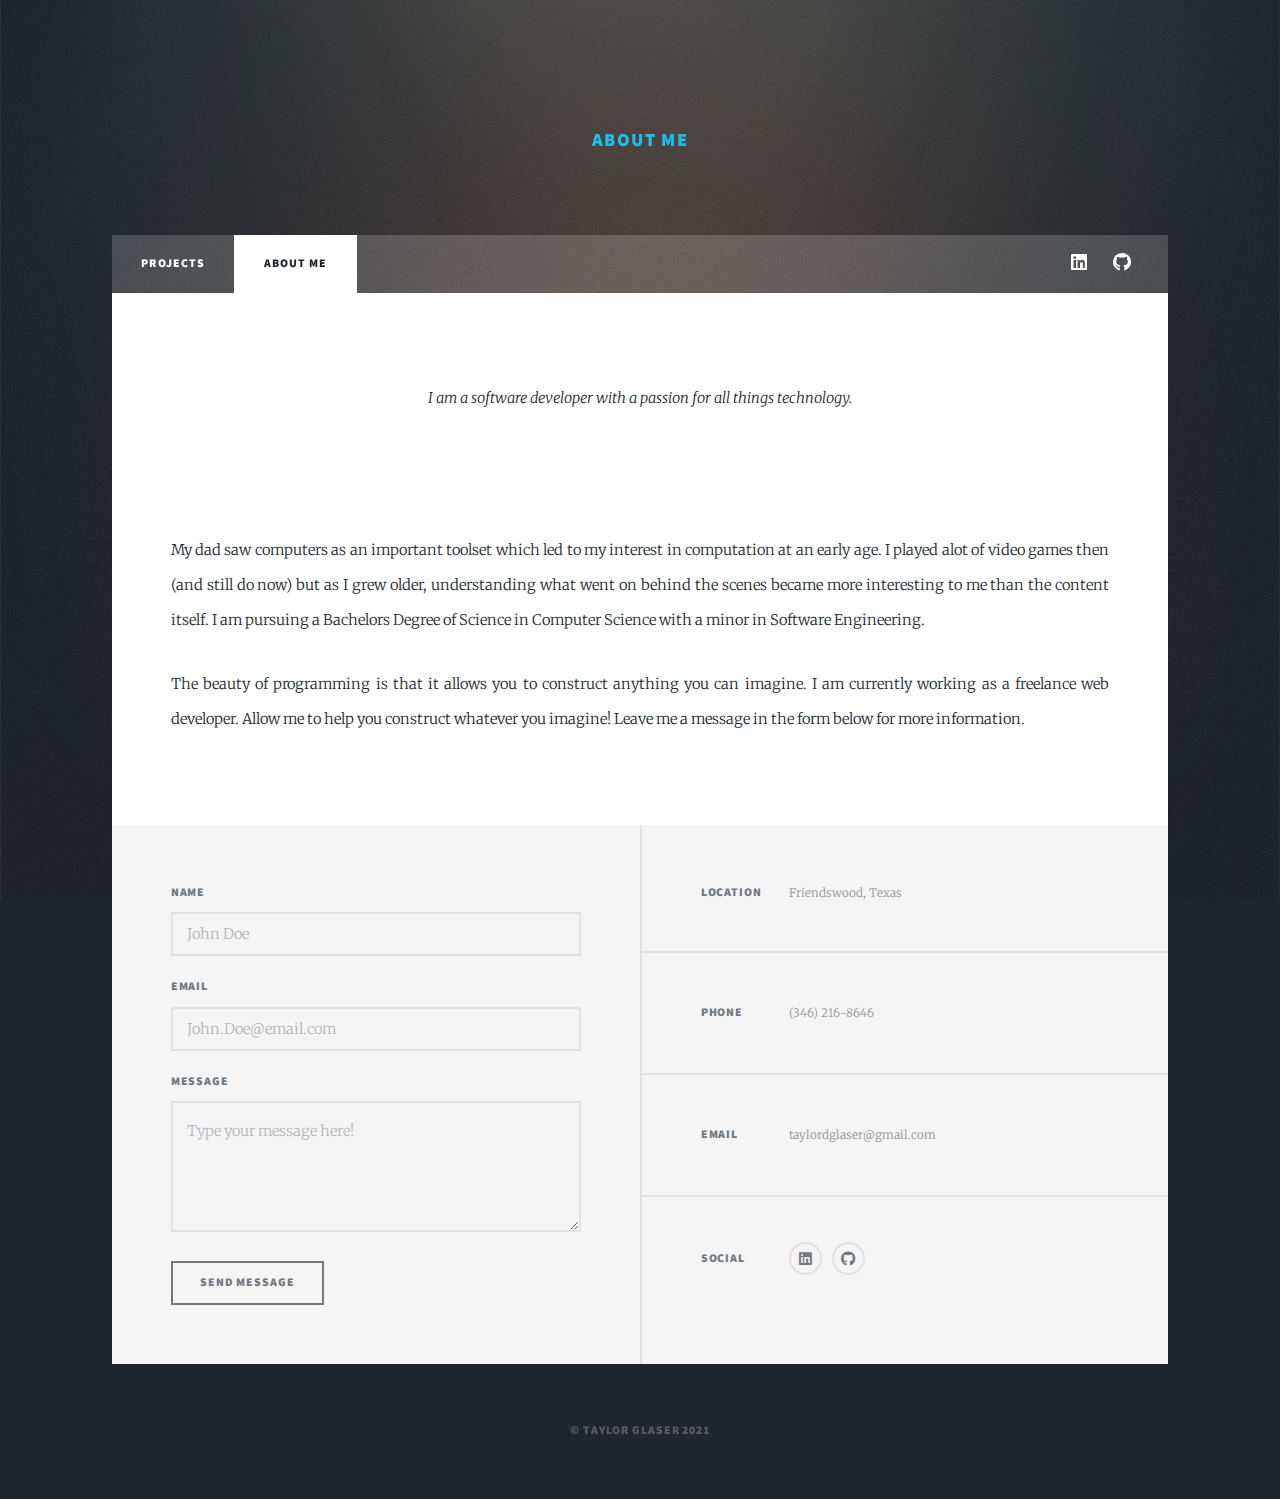
==== commit 8cbb5bab: "Update aboutMe.html" ====
--- a/aboutMe.html
+++ b/aboutMe.html
@@ -20,8 +20,8 @@
 				<!-- Nav -->
 					<nav id="nav">
 						<ul class="links">
-							<li class="active"><a href="index.html">Projects</a></li>
-							<li><a href="aboutMe.html">About Me</a></li>
+							<li><a href="index.html">Projects</a></li>
+							<li class="active"><a href="aboutMe.html">About Me</a></li>
 						</ul>
 						<ul class="icons">
 							<li><a href="https://www.linkedin.com/in/taylorglasertx/" class="icon brands fa-linkedin"><span class="label">LinkedIn</span></a></li>
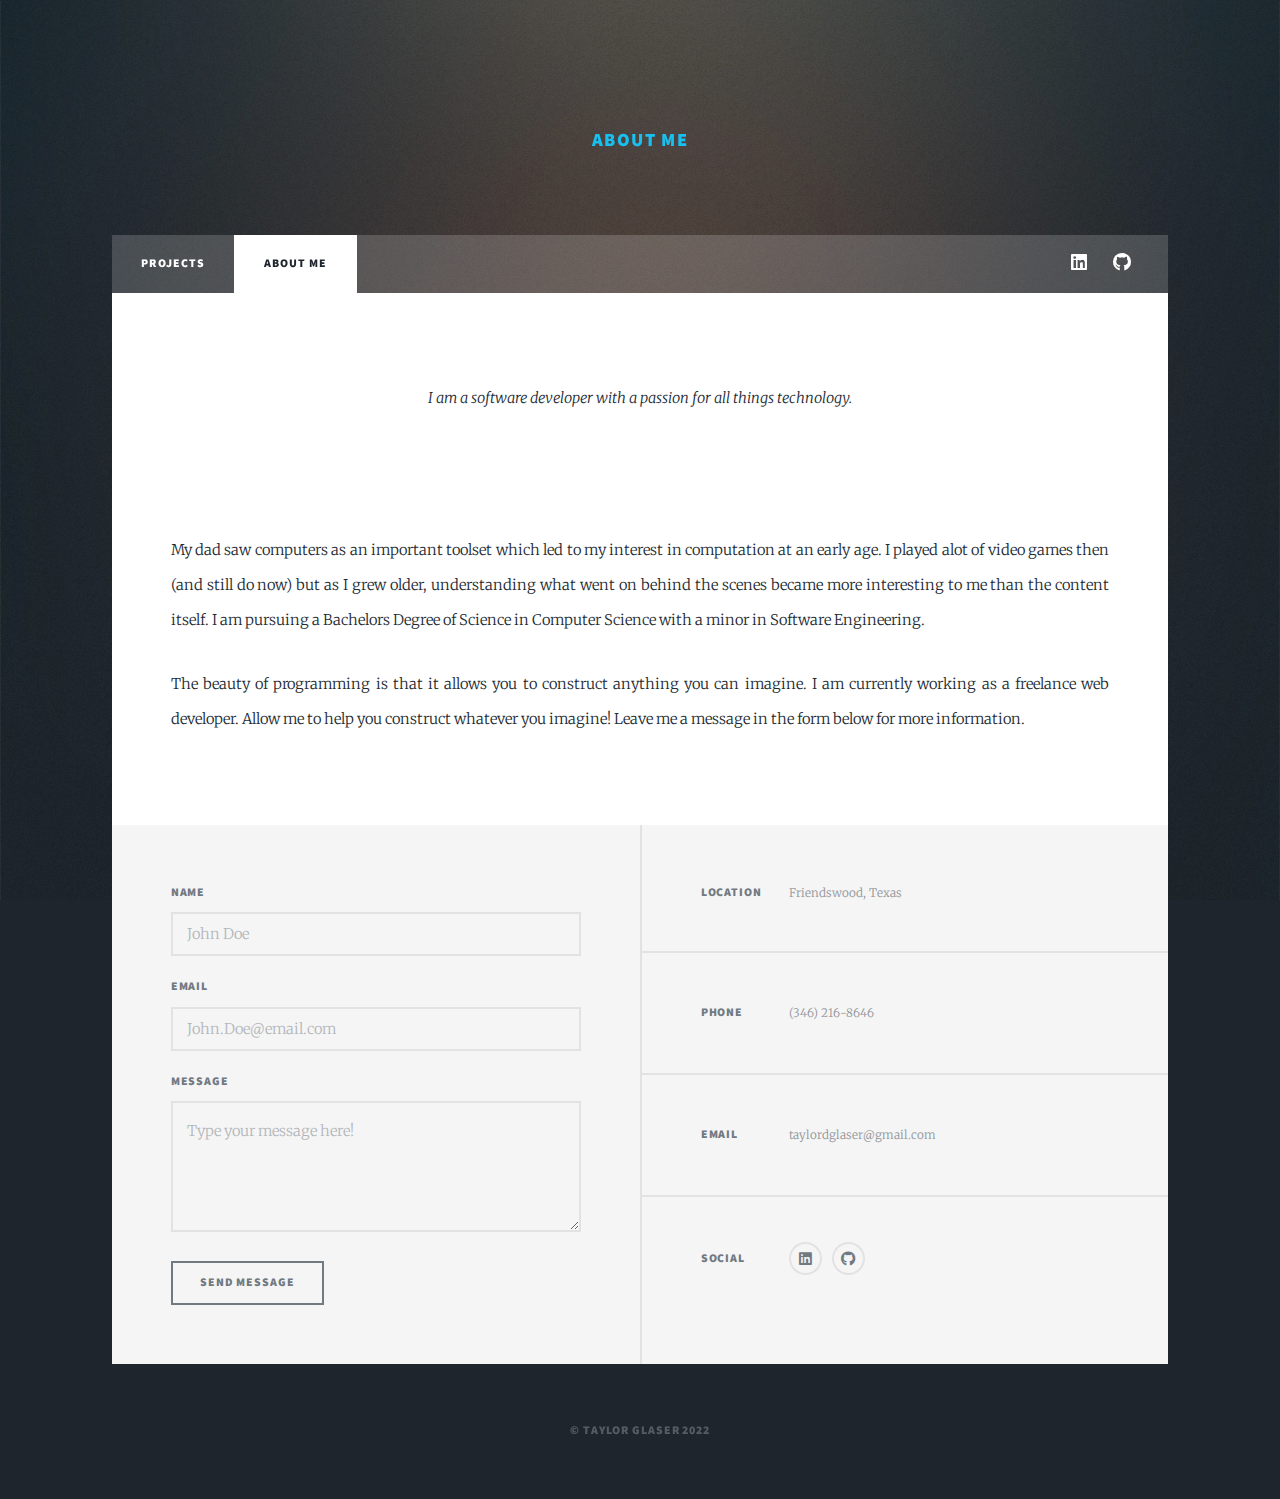
==== commit 051a820f: "Update aboutMe.html" ====
--- a/aboutMe.html
+++ b/aboutMe.html
@@ -24,8 +24,8 @@
 							<li class="active"><a href="aboutMe.html">About Me</a></li>
 						</ul>
 						<ul class="icons">
-							<li><a href="https://www.linkedin.com/in/taylorglasertx/" class="icon brands fa-linkedin"><span class="label">LinkedIn</span></a></li>
-							<li><a href="https://github.com/Taylordglaser" class="icon brands fa-github"><span class="label">GitHub</span></a></li>
+							<li><a href="https://www.linkedin.com/in/taylorglasertx/" class="icon brands fa-linkedin" target="_blank"><span class="label">LinkedIn</span></a></li>
+							<li><a href="https://github.com/Taylordglaser" class="icon brands fa-github" target="_blank"><span class="label">GitHub</span></a></li>
 						</ul>
 					</nav>
 
@@ -105,7 +105,7 @@
 
 				<!-- Copyright -->
 					<div id="copyright">
-						<ul><li>&copy; Taylor Glaser 2021</li></ul>
+						<ul><li>&copy; Taylor Glaser 2022</li></ul>
 					</div>
 
 			</div>
